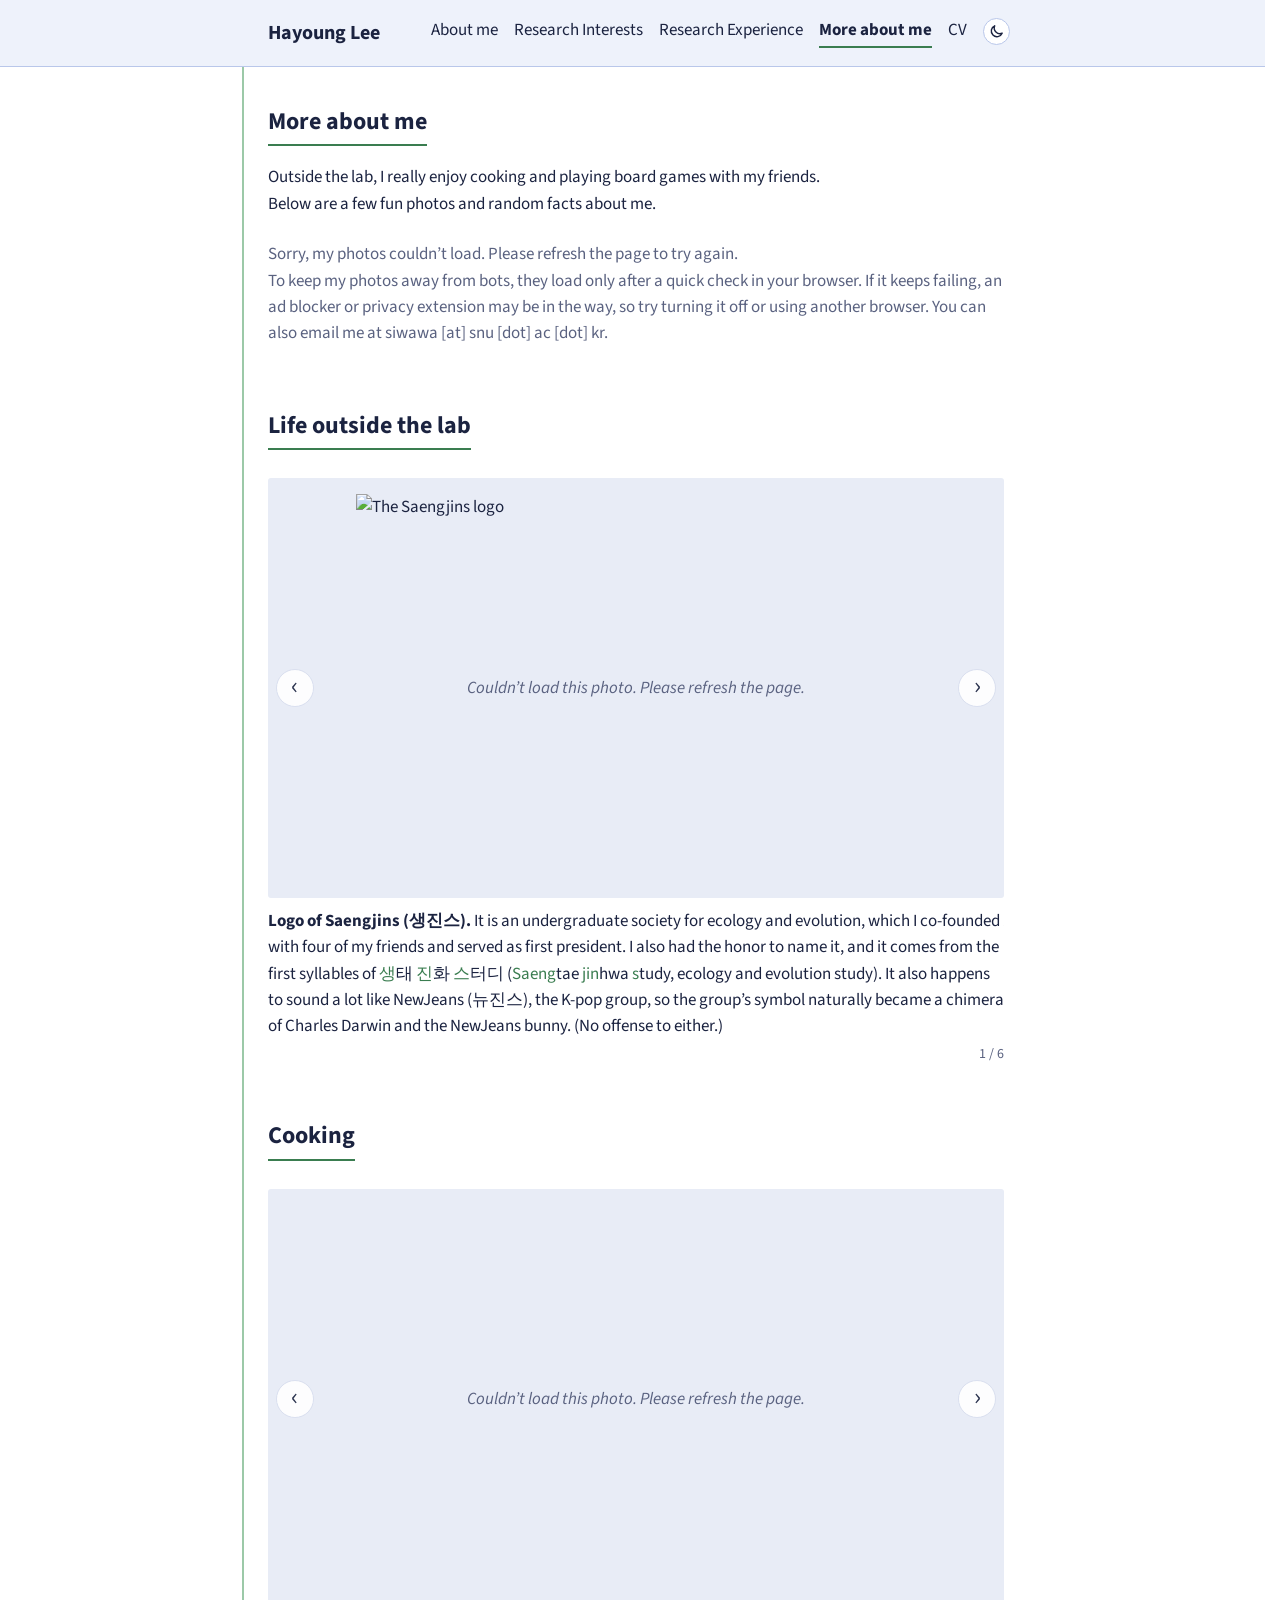
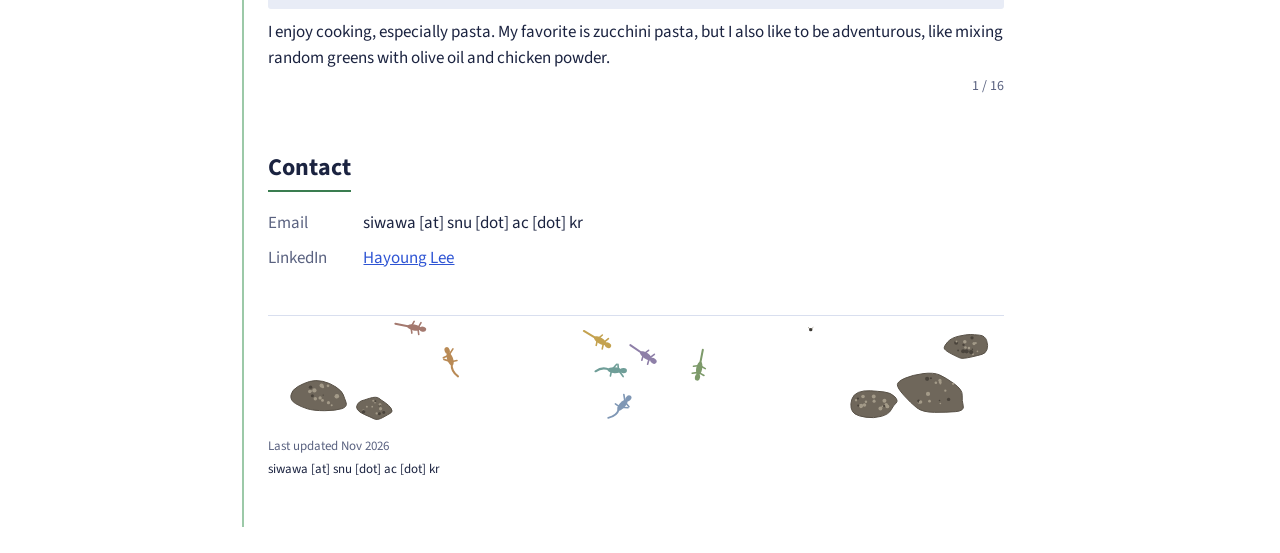
==== more.html @ e8453622 "Revise risotto caption Co-Authored-By: Claude Opus 5.5 <noreply@anthropic.com>" ====
<!doctype html>
<html lang="en">
<head>
<meta charset="utf-8">
<meta name="viewport" content="width=device-width, initial-scale=1">
<title>More about me | Hayoung Lee</title>
<meta name="description" content="More about Hayoung Lee outside the lab, with a few photos.">
<!-- 링크 미리보기 카드. 그림을 바꾸면 ?v=1 숫자도 올려 주세요 -->
<meta property="og:type" content="website">
<meta property="og:site_name" content="Hayoung Lee">
<meta property="og:title" content="More about me | Hayoung Lee">
<meta property="og:description" content="More about Hayoung Lee outside the lab, with a few photos.">
<meta property="og:url" content="https://siwawa.github.io/more.html">
<meta property="og:image" content="https://siwawa.github.io/assets/og-image.png?v=2">
<meta property="og:image:width" content="1200">
<meta property="og:image:height" content="630">
<meta property="og:image:alt" content="Hayoung Lee, undergraduate researcher at Seoul National University">
<meta name="twitter:card" content="summary_large_image">
<link rel="preconnect" href="https://fonts.googleapis.com">
<link rel="preconnect" href="https://fonts.gstatic.com" crossorigin>
<!-- 사진, 연구 질문, 메일을 받기 전 확인(Turnstile)과 문지기(Worker)에 미리 연결해 둬서 기다리는 시간을 줄여요 -->
<link rel="preconnect" href="https://challenges.cloudflare.com">
<link rel="preconnect" href="https://hayoung-gate.siwawa6734.workers.dev">
<link rel="preconnect" href="https://hayoung-gate.siwawa6734.workers.dev" crossorigin>
<!-- 브라우저 탭 아이콘: 계통도 -->
<link rel="icon" href="assets/favicon.svg" type="image/svg+xml">
<link rel="stylesheet" href="style.css?v=22">
<!-- 다크 모드: 저장한 선택, 없으면 컴퓨터 설정을 그리기 전에 바로 적용해요 -->
<script>var t; try { t = localStorage.getItem('theme'); } catch (e) {} document.documentElement.dataset.theme = t || (matchMedia('(prefers-color-scheme: dark)').matches ? 'dark' : 'light');</script>
<!-- JavaScript가 없으면 사진은 영영 안 오니까 사진 칸을 숨겨요 -->
<noscript><style>.photos { display: none; }</style></noscript>
</head>
<body>
<header class="topbar">
  <div class="in">
    <a class="brand" href="index.html">Hayoung Lee</a>
    <nav><ul><li><a href="index.html">About me</a></li><li><a href="research.html">Research Interests</a></li><li><a href="prior.html">Research Experience</a></li><li><span class="here">More about me</span></li><li><a href="#cv" data-cv>CV</a></li></ul></nav>
  </div>
</header>
<main>
<h2>More about me</h2>
<p>Outside the lab, I really enjoy cooking and playing board games with my friends.<br>
Below are a few fun photos and random facts about me.</p>
<!-- 사진은 방문자가 처음 움직이면 확인을 거쳐 나와요. 그전에는 사진 자리에 "Loading photo…"가 보여요. 사진 파일은 R2의 photos/hobby, photos/cooking에 WebP로 있고, 휴대폰용 작은 사진은 photos/sm/ 아래에 같은 이름으로 있어요 -->
<div id="gate" class="gate-box"></div>
<noscript><p class="gate-note">This page needs JavaScript to show my photos. Feel free to get in touch by email, siwawa [at] snu [dot] ac [dot] kr.</p></noscript>
<div class="photos" data-fail="Sorry, my photos couldn’t load. Please refresh the page to try again.&#10;To keep my photos away from bots, they load only after a quick check in your browser. If it keeps failing, an ad blocker or privacy extension may be in the way, so try turning it off or using another browser. You can also email me at siwawa [at] snu [dot] ac [dot] kr.">
<h2>Life outside the lab</h2>
<div class="gallery">
  <div class="gal-track">
    <figure><img class="fit" data-photo="hobby/saengjins_logo.webp" alt="The Saengjins logo"><figcaption class="story"><strong>Logo of Saengjins (<span lang="ko">생진스</span>).</strong> It is an undergraduate society for ecology and evolution, which I co-founded with four of my friends and served as first president. I also had the honor to name it, and it comes from the first syllables of <span lang="ko"><span class="syl">생</span>태</span> <span lang="ko"><span class="syl">진</span>화</span> <span lang="ko"><span class="syl">스</span>터디</span> (<span class="syl">Saeng</span>tae <span class="syl">jin</span>hwa <span class="syl">s</span>tudy, ecology and evolution study). It also happens to sound a lot like NewJeans (<span lang="ko">뉴진스</span>), the K-pop group, so the group’s symbol naturally became a chimera of Charles Darwin and the NewJeans bunny. (No offense to either.)</figcaption></figure>
    <figure><img data-photo="hobby/rain.webp" alt="A journal club slide with a photo of friends shielding themselves from heavy rain with papers"><figcaption class="story"><strong>A slide from a Saengjins journal club that I presented with my friends.</strong> The photo in the background is us, and I am the one on the right in the brown jacket. It suddenly <span class="syl">rained heavily</span> right after we had prepared the slides, so we used the papers we had studied to shield ourselves from the rain. You can tell how hard it was raining from the people scurrying for cover in the background.</figcaption></figure>
    <figure><img data-photo="hobby/feriswheel.webp" alt="Me waiting below a Ferris wheel in the snow, seen from above"><figcaption class="story"><strong>I am quite afraid of heights, especially Ferris wheels.</strong> I usually wait below while my friends go up, avoiding the ride at all costs, and they like to take pictures of me from up in the sky. It was snowing hard that day, but I could still stay there and catch them waving at me, thanks to the papers I once again used as cover.</figcaption></figure>
    <figure><img data-photo="hobby/graduation_not.webp" alt="Me wearing someone else’s graduation cap"><figcaption class="story">I haven’t graduated yet, but people often put their hats on me.</figcaption></figure>
    <figure><img data-photo="hobby/igloo.webp" alt="A semi-open igloo my friends and I built on a snowy rooftop"><figcaption class="story"><strong>Since heavy snow is rare in Korea, my childhood dream was to build an igloo I could actually be inside.</strong> So I scrambled to find friends who shared the same dream. About eight of us took turns working on it for four hours, and we kind of reached the goal with a semi-open igloo. A sad fate awaited it, though, as the school had to clear the snow (including our igloo) from its rooftops soon after.</figcaption></figure>
    <figure><img data-photo="hobby/sleeping.webp" alt="Me asleep on the subway with a paper"><figcaption class="story">Caught sleeping on the subway on the way to a Saengjins field session. The paper I was reading when I dozed off will remain a secret.</figcaption></figure>
  </div>
  <button class="gal-btn prev" type="button" aria-label="Previous photo">&lsaquo;</button>
  <button class="gal-btn next" type="button" aria-label="Next photo">&rsaquo;</button>
  <p class="gal-count"></p>
</div>
<h2>Cooking</h2>
<div class="gallery">
  <div class="gal-track">
    <figure><img data-photo="cooking/randomgreens.webp" alt="Random greens mixed with olive oil and chicken powder"><figcaption class="story">I enjoy cooking, especially pasta. My favorite is zucchini pasta, but I also like to be adventurous, like mixing random greens with olive oil and chicken powder.</figcaption></figure>
    <figure><img data-photo="cooking/zuccini.webp" alt="Zucchini pasta"><figcaption class="story">Zucchini pasta is one of my favorites. I have never found anything like it when eating out, yet it is really easy to make.</figcaption></figure>
    <figure><img data-photo="cooking/risotto.webp" alt="Risotto"><figcaption class="story">Even though I kinda think I am now good at pasta, I have never succeeded at risotto. I tried twice, and never even got good feedback from my parents.</figcaption></figure>
    <figure><img data-photo="cooking/galbi.webp" alt="Galbi"><figcaption>Galbi</figcaption></figure>
    <figure><img data-photo="cooking/gamjatang.webp" alt="Gamjatang"><figcaption>Gamjatang</figcaption></figure>
    <figure><img data-photo="cooking/mushroom.webp" alt="A mushroom dish"><figcaption>Mushrooms</figcaption></figure>
    <figure><img data-photo="cooking/pasta_bongole.webp" alt="Pasta alle vongole"><figcaption>Pasta alle vongole</figcaption></figure>
    <figure><img data-photo="cooking/pork_and_whatisthat.webp" alt="Pork and something else"><figcaption>Pork and… what is that?</figcaption></figure>
    <figure><img data-photo="cooking/preserverence.webp" alt="A big batch of diced vegetables for ragù"><figcaption class="story">I often over-prepare ragù, up to 15 servings at a time, and freeze them for later. This is proof of my perseverance, about an hour of dicing. (It made me buy a chopper for vegetables.)</figcaption></figure>
    <figure><img data-photo="cooking/ragu.webp" alt="Ragù on the stove"><figcaption>Ragù</figcaption></figure>
    <figure><img data-photo="cooking/ragu_served.webp" alt="Ragù, served"><figcaption>Ragù, served</figcaption></figure>
    <figure><img data-photo="cooking/rattauii.webp" alt="Ratatouille"><figcaption>Ratatouille</figcaption></figure>
    <figure><img data-photo="cooking/shabu.webp" alt="Shabu-shabu"><figcaption>Shabu-shabu</figcaption></figure>
    <figure><img data-photo="cooking/tofu.webp" alt="A tofu dish"><figcaption>Tofu</figcaption></figure>
    <figure><img data-photo="cooking/tteukguk.webp" alt="Tteokguk"><figcaption>Tteokguk</figcaption></figure>
    <figure><img data-photo="cooking/tteukguk_served.webp" alt="Tteokguk, served"><figcaption>Tteokguk, served</figcaption></figure>
  </div>
  <button class="gal-btn prev" type="button" aria-label="Previous photo">&lsaquo;</button>
  <button class="gal-btn next" type="button" aria-label="Next photo">&rsaquo;</button>
  <p class="gal-count"></p>
</div>
</div>
<h2 id="contact">Contact</h2>
<ul class="news contact">
  <li><span class="date">Email</span><span data-mail>siwawa [at] snu [dot] ac [dot] kr</span></li>
  <li><span class="date">LinkedIn</span><span><a href="https://www.linkedin.com/in/hayoung-lee-b33053363/" target="_blank" rel="noopener">Hayoung Lee</a></span></li>
</ul>
<canvas class="lizards" aria-hidden="true"></canvas>
<p class="updated">Last updated Nov 2026</p>
<p class="mail" hidden></p>
</main>
<script src="site.js?v=16"></script>
</body>
</html>
---- style.css ----
/* 글꼴도 여기서 불러와요. 본문 Source Sans 3, 노트 번호 Caveat. 글꼴을 바꿀 땐 이 줄과 아래 font-family만 고치면 돼요 */
@import url("https://fonts.googleapis.com/css2?family=Source+Sans+3:ital,wght@0,400;0,700;1,400&family=Caveat:wght@500&display=swap");
/* 모든 페이지가 이 파일 하나를 같이 써요. 색은 여기 맨 위에서만 바꾸면 돼요 */
:root {
  /* 실험 노트: 파란 볼펜 잉크, 초록 펜 밑줄과 여백선 */
  --bg: #ffffff;
  --bar: #eef2fb;
  --fg: #1b2340;
  --muted: #5a6280;
  --accent: #3a7d50;
  --link: #2f55d4;
  --line: #d9dfef;
  --margin: #9cc9a8;
  --barline: #b9c7ea;
  --ph: #e8ecf6;
  --grain: none;
  color-scheme: light;
}
/* 다크 모드: 밤의 실험 노트. 남색 종이에 밝은 잉크. 상단 버튼으로 바꿔요 */
:root[data-theme="dark"] {
  --bg: #141a2e;
  --bar: #1b2340;
  --fg: #e3e8f6;
  --muted: #9aa3c0;
  --accent: #74c08d;
  --link: #8fa8f5;
  --line: #2c3558;
  --margin: #2f5c40;
  --barline: #33406b;
  --ph: #222a45;
  color-scheme: dark;
}
/* 글씨 크기는 어느 화면에서나 같아요. 노트북과 모니터 크기 차이는 Windows 배율이 맞춰 줘요.
   모든 크기는 rem 단위라 이 숫자만 바꾸면 글씨와 여백이 함께 바뀌어요 */
html { font-size: 17px; scrollbar-gutter: stable; }
/* scrollbar-gutter: 스크롤바 자리를 늘 비워 둬서, 긴 페이지와 짧은 페이지를 오가도 글이 좌우로 밀리지 않아요 */
body {
  margin: 0;
  background-color: var(--bg);
  background-image: var(--grain);
  color: var(--fg);
  font-family: "Source Sans 3", "Helvetica Neue", Helvetica, Arial, sans-serif;
  font-size: 1rem;
  line-height: 1.55;
}
a { color: var(--link); }
a:focus-visible { outline: 2px solid var(--accent); outline-offset: 2px; }
/* 위키피디아 링크는 글처럼 조용히 두고, 마우스를 올리면 파란 링크로 보여요 */
a[href*="wikipedia.org"] { color: inherit; text-decoration-color: var(--line); }
a[href*="wikipedia.org"]:hover { color: var(--link); text-decoration-color: currentColor; }
/* 논문 링크: 마우스를 올리면 위에 논문 정보 카드가 잠깐 떠요 (data-cite, &#10;로 줄바꿈) */
.cite { position: relative; }
.cite::after { content: attr(data-cite); position: absolute; left: 0; bottom: calc(100% + 0.471rem); z-index: 20; width: max-content; max-width: 17.647rem; padding: 0.471rem 0.706rem; border: 1px solid var(--line); border-radius: 0.235rem; background: var(--bg); color: var(--fg); box-shadow: 0 0.235rem 0.941rem rgba(0, 0, 0, 0.18); font-size: 0.824rem; font-style: normal; font-weight: normal; line-height: 1.45; text-decoration: none; white-space: pre-line; opacity: 0; visibility: hidden; transform: translateY(0.235rem); transition: opacity 0.15s ease, transform 0.15s ease, visibility 0.15s; pointer-events: none; }
.cite:hover::after, .cite:focus-visible::after { opacity: 1; visibility: visible; transform: none; }
@media (prefers-reduced-motion: reduce) { .cite::after { transition: none; } }

/* 상단바 */
.topbar { background-color: var(--bar); background-image: var(--grain); border-bottom: 1px solid var(--barline); }
.topbar .in {
  /* 왼쪽 여백은 본문(여백선 2px + 1.412rem)과 같아서 이름과 페이지 제목이 같은 줄에서 시작해요. 늘린 만큼 오른쪽을 줄였어요 */
  max-width: 46rem; margin: 0 auto; padding: 0.824rem calc(1.176rem - 6px) 0.824rem calc(1.412rem + 2px); box-sizing: border-box;
  display: flex; align-items: center; justify-content: space-between; gap: 0.471rem 1.412rem; flex-wrap: wrap;
}
.brand { font-size: 1.176rem; font-weight: bold; color: var(--fg); text-decoration: none; }
.topbar nav ul { list-style: none; margin: 0; padding: 0; display: flex; flex-wrap: wrap; align-items: center; gap: 0.235rem 0.941rem; }
.topbar nav a, .topbar nav .here { display: inline-block; padding: 0.176rem 0; border-bottom: 2px solid transparent; color: var(--fg); text-decoration: none; }
.topbar nav a:hover { color: var(--link); }
.topbar nav .here { color: var(--fg); font-weight: bold; border-bottom-color: var(--accent); }
/* 메뉴 끝의 다크 모드 버튼 (site.js가 붙여요) */
.theme-btn { display: block; padding: 0.235rem; border: 1px solid var(--barline); border-radius: 50%; background: var(--bg); color: var(--fg); cursor: pointer; }
.theme-btn svg { display: block; width: 1rem; height: 1rem; }
.theme-btn:hover { color: var(--link); border-color: var(--link); }
.theme-btn:focus-visible { outline: 2px solid var(--accent); outline-offset: 2px; }

/* 본문 */
main { max-width: 46rem; margin: 0 auto; box-sizing: border-box; padding: 2.118rem 1.176rem 2.824rem 1.412rem; border-left: 2px solid var(--margin); }
h2 { display: inline-block; margin: 0 0 1.059rem; padding-bottom: 0.235rem; font-size: 1.412rem; border-bottom: 2px solid var(--accent); }
h3 { margin: 1.647rem 0 0.353rem; font-size: 1.059rem; }
p { margin: 0 0 0.706rem; }
ul { margin: 0 0 0.824rem; padding-left: 1.294rem; }
li { margin-bottom: 0.235rem; }

/* 몇 초마다 천천히 사라졌다 나타나며 바뀌는 단어 (site.js) */
.rotate { transition: opacity 0.8s; }
.rotate.out { opacity: 0; }
/* Research Interests의 바뀌는 질문 한 줄. 연구 질문 토글과 같은 만큼 들여 써요 */
.ask { margin: 0.235rem 0 0.941rem 1.412rem; }

/* About me 맨 위 가로로 긴 사진(3:1). 불러오기 전에도 자리를 잡아 둬서 글이 밀리지 않아요 */
.portrait { width: 100%; aspect-ratio: 3 / 1; margin: 0 0 1.412rem; background: var(--ph); visibility: hidden; border-radius: 0.176rem; overflow: hidden; }
.portrait.loaded { visibility: visible; }
.portrait img { display: block; width: 100%; height: 100%; object-fit: cover; }
#news { margin: 3.882rem 0 1.176rem; }
/* 제목 옆에 작게 붙는 농담 한마디 */
.aside { margin-left: 0.706rem; color: var(--muted); font-size: 0.882rem; font-style: italic; }
/* 본문 강조는 굵게 하지 않고 초록 펜 색 + 밑줄로만 해요. 밑줄 굵기는 페이지 제목 밑줄과 같고, 파란 링크 밑줄보다 조금 아래에 있어요
   .mark를 붙인 곳, Prior Research 항목 속 굵은 글씨, 논문 목록의 내 이름이 같은 모양이에요 */
.mark, .cv li strong, .pubs b { font-weight: normal; color: var(--accent); text-decoration: underline 2px var(--accent); text-underline-offset: 0.294rem; text-decoration-skip-ink: none; }
.mark strong { font-weight: normal; }
main h3 { clear: both; }

.news { list-style: none; padding: 0; }
.news li { display: grid; grid-template-columns: 4.941rem 1fr; gap: 0.706rem; margin-bottom: 0.471rem; }
.news .date { color: var(--muted); }
/* News의 핵심 이름은 굵게 하지 않고 초록 펜 색으로만 칠해요 */
.news strong { font-weight: normal; color: var(--accent); }
/* 두 줄로 넘어갈 때 두 줄 길이를 비슷하게 맞춰서 마지막 줄에 단어 하나만 남지 않게 해요. 화면 폭이 바뀌어도 알아서 맞춰요 */
.news li > span:last-child { text-wrap: balance; }
p, li { text-wrap: pretty; }

.entry { display: flex; gap: 1.059rem; margin: 0 0 1.529rem; }
.thumb { flex: none; width: 8.235rem; height: 5.882rem; background: var(--ph); }
.thumb img { display: block; width: 100%; height: 100%; object-fit: cover; }
.entry h3 { margin-top: 0; }
.meta { margin: 0 0 0.353rem; color: var(--muted); font-size: 0.882rem; }
.pubs li { margin-bottom: 0.588rem; }
/* Prior Research의 CV 항목. 기관 이름 오른쪽에 기간이 붙어요 */
.cv { margin: 0 0 1.412rem; }
.cv-head { display: flex; flex-wrap: wrap; justify-content: space-between; gap: 0 0.941rem; margin: 0; }
.cv-head .meta { margin: 0; }
.cv > .meta { margin: 0 0 0.235rem; }
.cv ul { margin: 0.235rem 0 0; }
/* 연구한 곳 목록: 한 줄에 이름과 기간 */
.labs { margin: 0 0 0.353rem; padding: 0; list-style: none; }
.labs li { display: flex; flex-wrap: wrap; justify-content: space-between; gap: 0 0.941rem; margin-bottom: 0.706rem; }
/* 이름 밑 한 줄: 지도교수 */
.labs .adv { flex-basis: 100%; }
.labs .meta { margin: 0; }
/* 연구실 이름 링크: 평소엔 굵은 글씨만, 마우스를 올리면 밑줄. 옆의 작은 ↗ 로 누를 수 있다는 걸 알려요 */
.labs a { color: inherit; text-decoration: none; }
.labs a::after { content: "\2197"; margin-left: 0.235rem; color: var(--muted); font-size: 0.824rem; font-weight: normal; }
.labs a:hover { color: var(--link); text-decoration: underline; }
.labs a:hover::after { color: var(--link); }
/* 연구한 곳 목록 다음 제목(Publications & Presentations)은 위로 띄워요 */
.labs + h2 { margin-top: 2.824rem; }
/* 맨 아래 도마뱀 띠 */
.lizards { display: block; width: 100%; height: 6.471rem; margin-top: 2.588rem; border-top: 1px solid var(--line); }
.updated { margin: 0.588rem 0 0.176rem; font-size: 0.765rem; color: var(--muted); }
/* 맨 아래 메일 링크. site.js가 사람이 처음 움직이면 채워요 */
.mail { margin: 0; font-size: 0.765rem; }

/* 사진 갤러리: 휴대폰은 밀어서, 컴퓨터는 버튼으로 넘겨요 */
/* 갤러리는 본문 폭을 다 쓰고, 사진은 가운데 4:3 칸(최대 폭 32.941rem)에 둬요. 남는 양옆은 은은한 띠로 채워서 설명 글이 넓게 들어가요 */
.gallery { position: relative; margin: 0.588rem 0 0.235rem; container-type: inline-size; --photo-w: 32.941rem; --photo-h: min(75cqw, calc(var(--photo-w) * 0.75)); --band: max(0px, calc((100% - var(--photo-w)) / 2)); }
/* 높이는 지금 보이는 사진 칸에 맞춰 site.js가 정해요 (설명이 긴 칸이 있어도 다른 칸 밑이 비지 않게) */
.gal-track { display: flex; align-items: flex-start; overflow-x: auto; overflow-y: hidden; scroll-snap-type: x mandatory; scrollbar-width: none; transition: height 0.3s ease; }
@media (prefers-reduced-motion: reduce) { .gal-track { transition: none; } }
.gal-track::-webkit-scrollbar { display: none; }
.gal-track figure { position: relative; flex: 0 0 100%; margin: 0; scroll-snap-align: start; }
.gal-track img { position: relative; display: block; width: 100%; height: var(--photo-h); padding: 0 var(--band); box-sizing: border-box; object-fit: cover; border-radius: 0.176rem; }
/* 양옆 띠는 사진이 온 뒤에만 칠해요. 그전에 칠하면 "Loading photo…" 안내를 가려요 */
.gal-track figure.loaded img { background: var(--ph); }
/* 사진이 오기 전에는 사진 자리에 안내가 천천히 깜빡여요. 사진이 오면 그 위를 덮어요 */
.gal-track figure::before { content: "Loading photo…"; position: absolute; left: 0; top: 0; width: 100%; height: var(--photo-h); display: flex; align-items: center; justify-content: center; background: var(--ph); border-radius: 0.176rem; color: var(--muted); font-style: italic; animation: wait 1.6s ease-in-out infinite; }
.gal-track figure.loaded::before { content: ""; animation: none; }
/* 로고처럼 잘리면 안 되는 그림은 class="fit"을 붙이면 칸 안에 통째로 들어가요 */
.gal-track img.fit { object-fit: contain; padding: 0.941rem max(0.941rem, var(--band)); }
.gal-track figure.missing::before { content: "Photo coming soon"; animation: none; }
.gal-track figure.failed::before { content: "Couldn’t load this photo. Please refresh the page."; animation: none; }
.gal-track figure.missing img, .gal-track figure.failed img { visibility: hidden; }
@media (prefers-reduced-motion: reduce) { .gal-track figure::before { animation: none; } }
.gal-track figcaption { margin-top: 0.353rem; font-size: 0.882rem; color: var(--muted); }
/* 사진에 딸린 긴 이야기는 본문과 같은 글씨로 사진 밑에 붙어서 같이 넘어가요 */
.gal-track figcaption.story { margin-top: 0.588rem; font-size: 1rem; color: var(--fg); }
.gal-btn {
  position: absolute; top: calc(var(--photo-h) / 2 - 1.118rem); width: 2.235rem; height: 2.235rem;
  border: 1px solid var(--line); border-radius: 50%; background: var(--bg); color: var(--fg);
  font: inherit; font-size: 1.529rem; line-height: 1; padding: 0 0 0.176rem; cursor: pointer; opacity: 0.92;
}
.gal-btn.prev { left: 0.471rem; }
.gal-btn.next { right: 0.471rem; }
.gal-btn:disabled { opacity: 0.3; cursor: default; }
.gal-btn:focus-visible { outline: 2px solid var(--accent); outline-offset: 2px; }
.gal-count { margin: 0.235rem 0 0; font-size: 0.824rem; color: var(--muted); text-align: right; }

.photos[hidden] { display: none; }
/* More about me의 갤러리 제목은 페이지 제목과 같은 크기예요 */
.photos h2 { margin-top: 2.824rem; }
.photos > .gate-note { margin-top: 1.412rem; }
/* 이름 풀이에서 따온 글자만 초록 글씨로 */
.syl { color: var(--accent); }
/* 영어 글 속 한글 단어는 줄 끝에서 글자 단위로 쪼개지지 않게 해요 */
[lang="ko"] { white-space: nowrap; }
/* 사진 다음 맨 끝 메일 안내 한 줄 */
.photos + .closing, .photos + h2 { margin-top: 2.824rem; }

/* 연구 질문 토글: 누르면 펼쳐져요 */
/* 연구 주제 제목: 위로 넉넉히 띄우고, 왼쪽 오른쪽을 번갈아 놓아 너무 반듯하지 않게 해요 */
#research-body h2 { margin-top: 5.647rem; }
#research-body { counter-reset: theme; }
#research-body h3 { margin-top: 5.294rem; font-size: 1.294rem; counter-increment: theme; }
/* 실험 노트처럼 주제마다 빨간 번호(No. 01)와 펜으로 그린 작은 그림이 붙어요 */
#research-body h3::before { content: "No. " counter(theme, decimal-leading-zero); margin-right: 0.588rem; color: var(--accent); font-family: "Caveat", "Segoe Print", cursive; font-size: 1.118rem; font-weight: 500; vertical-align: 0.059rem; }
.theme-icon { width: 1.765rem; height: 1.765rem; margin-right: 0.412rem; vertical-align: -0.471rem; }
#research-body h2 + h3 { margin-top: 1.176rem; }
/* 연구 질문을 다 읽고 난 맨 아래 마무리 문단 */
#research-body .closing { margin-top: 5.294rem; }
#research-body h3:nth-of-type(even) { text-align: right; }
/* Research Experience 자세한 설명에서는 제목 밑 지도교수와 기간 줄도 제목 쪽에 붙어요 */
#research-body h3 + .meta { margin-top: -0.118rem; }
#research-body h3:nth-of-type(even) + .meta { text-align: right; }
/* 질문 목록은 위 문단보다 한 칸 들여 써요 (바뀌는 질문 줄과 같은 만큼) */
.qs { margin: 0.235rem 0 0.471rem 1.412rem; border-bottom: 1px solid var(--line); }
details.q { border-top: 1px solid var(--line); }
details.q summary { position: relative; padding: 0.529rem 0 0.529rem 1.412rem; cursor: pointer; list-style: none; font-weight: bold; }
details.q summary::-webkit-details-marker { display: none; }
/* + 표시는 막대 두 개로 그려요. 펼치면 세로 막대가 돌아 누워서 − 가 돼요 */
details.q summary::before, details.q summary::after { content: ""; position: absolute; left: 0.118rem; top: calc(0.529rem + 0.775em - 1px); width: 0.647rem; height: 2px; background: var(--accent); border-radius: 1px; }
details.q summary::after { transform: rotate(90deg); transition: transform 0.3s ease; }
details.q[open] summary::after { transform: rotate(180deg); }
@media (prefers-reduced-motion: reduce) { details.q summary::after { transition: none; } }
details.q summary:hover { color: var(--link); }
details.q summary:focus-visible { outline: 2px solid var(--accent); outline-offset: 2px; }
details.q p { margin: 0 0 0.824rem 1.412rem; }

/* 잠긴 내용 자리와 연구 질문 그림 */
/* data-fail 문구 속 줄바꿈(&#10;)도 화면에서 줄이 바뀌어요 */
.gate-note { color: var(--muted); white-space: pre-line; }
/* 연구 질문이 오기 전 안내. 천천히 깜빡여서 기다리는 중인 걸 알려 줘요 */
.gate-note.loading { margin-top: 2.588rem; font-style: italic; animation: wait 1.6s ease-in-out infinite; }
@keyframes wait { 50% { opacity: 0.4; } }
@media (prefers-reduced-motion: reduce) { .gate-note.loading { animation: none; } }
.gate-box { margin-top: 0.471rem; }
details.q figure { margin: 0.235rem 0 0.706rem 1.412rem; }
details.q figure img { display: block; width: 100%; max-width: 30.588rem; height: auto; border: 1px solid var(--line); border-radius: 0.235rem; background: #fbf9f4; }

/* 휴대폰 */
@media (max-width: 640px) {
  .topbar .in { flex-direction: column; align-items: flex-start; }
  .topbar nav ul { gap: 2px 0.941rem; }
  main { padding: 1.647rem 1.059rem 2.353rem 1.059rem; margin-left: 0.588rem; }
  .entry { flex-direction: column; gap: 0.588rem; }
  .thumb { width: 100%; height: 9.412rem; }
}
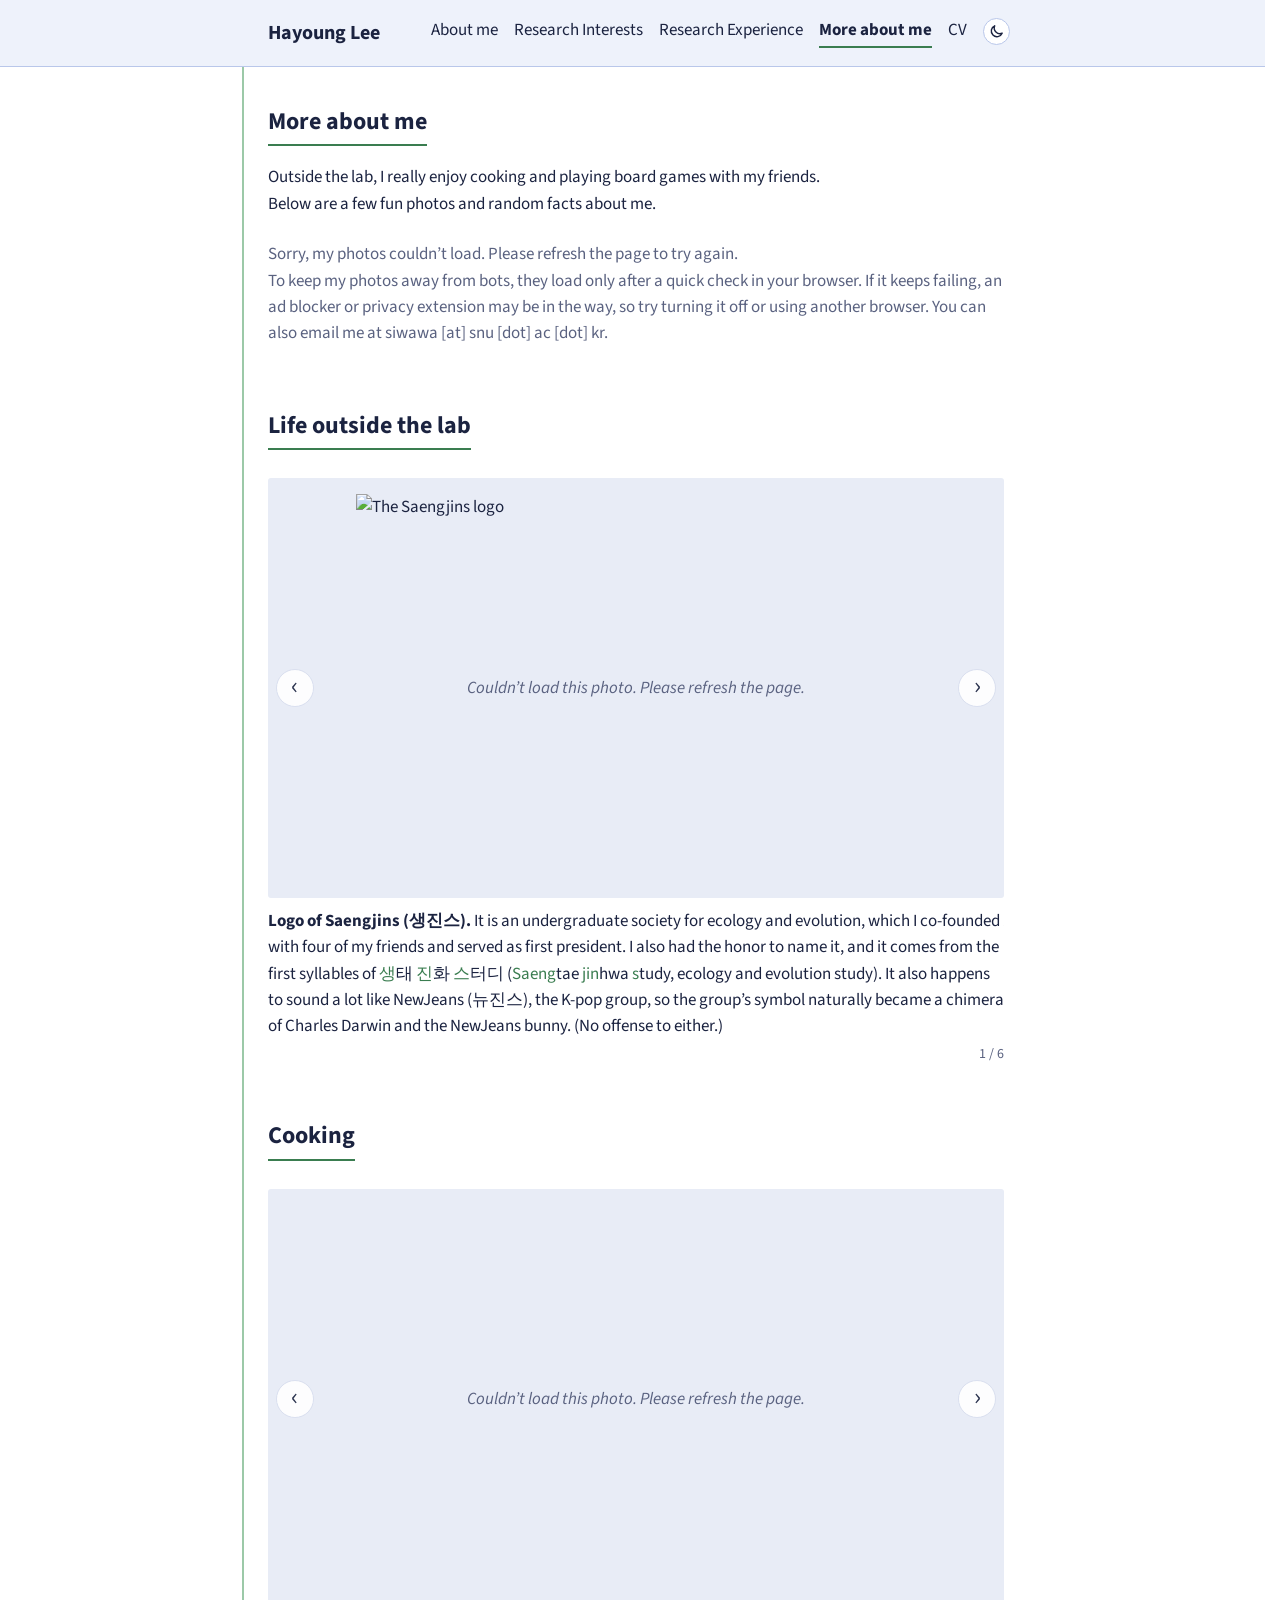
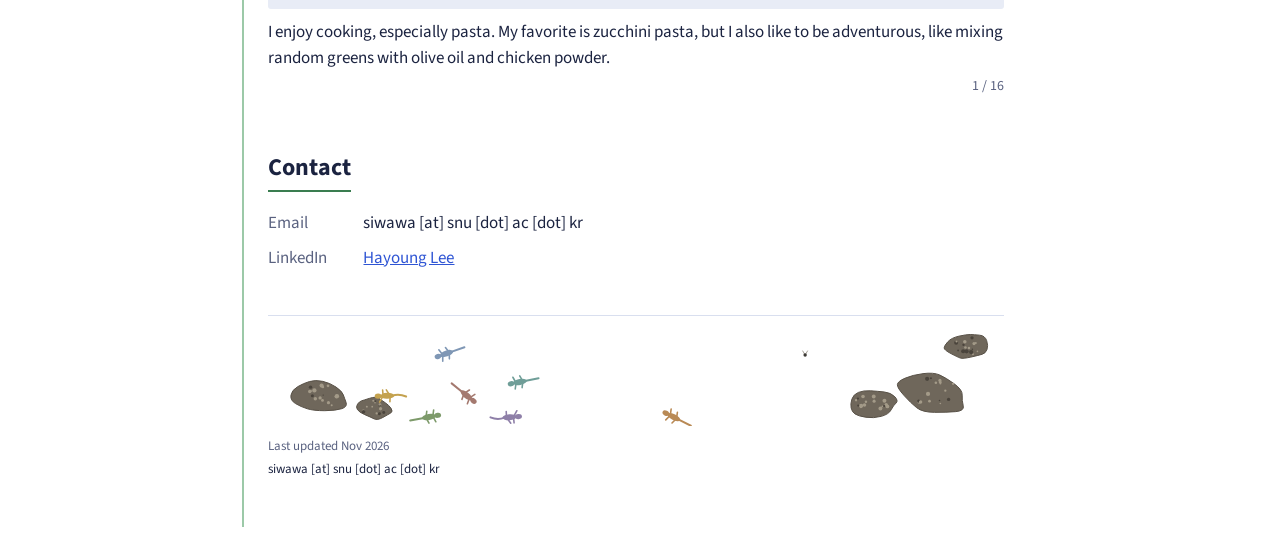
==== commit ee5c2708: "Move ragu after perseverance with caption Co-Authored-By: Claude Opus 5.5 <noreply@anthropic.com>" ====
--- a/more.html
+++ b/more.html
@@ -71,7 +71,7 @@
     <figure><img data-photo="cooking/pasta_bongole.webp" alt="Pasta alle vongole"><figcaption>Pasta alle vongole</figcaption></figure>
     <figure><img data-photo="cooking/pork_and_whatisthat.webp" alt="Pork and something else"><figcaption>Pork and… what is that?</figcaption></figure>
     <figure><img data-photo="cooking/preserverence.webp" alt="A big batch of diced vegetables for ragù"><figcaption class="story">I often over-prepare ragù, up to 15 servings at a time, and freeze them for later. This is proof of my perseverance, about an hour of dicing. (It made me buy a chopper for vegetables.)</figcaption></figure>
-    <figure><img data-photo="cooking/ragu.webp" alt="Ragù on the stove"><figcaption>Ragù</figcaption></figure>
+    <figure><img data-photo="cooking/ragu.webp" alt="Ragù simmering in a pot"><figcaption class="story">Ragù also should be simmered multiple times, which means hours of painful stirring. I always think that this would be the last time I make ragù at home, but I still make the same mistake of mass-producing ragù every time the stock is empty.</figcaption></figure>
     <figure><img data-photo="cooking/ragu_served.webp" alt="Ragù, served"><figcaption>Ragù, served</figcaption></figure>
     <figure><img data-photo="cooking/rattauii.webp" alt="Ratatouille"><figcaption>Ratatouille</figcaption></figure>
     <figure><img data-photo="cooking/shabu.webp" alt="Shabu-shabu"><figcaption>Shabu-shabu</figcaption></figure>
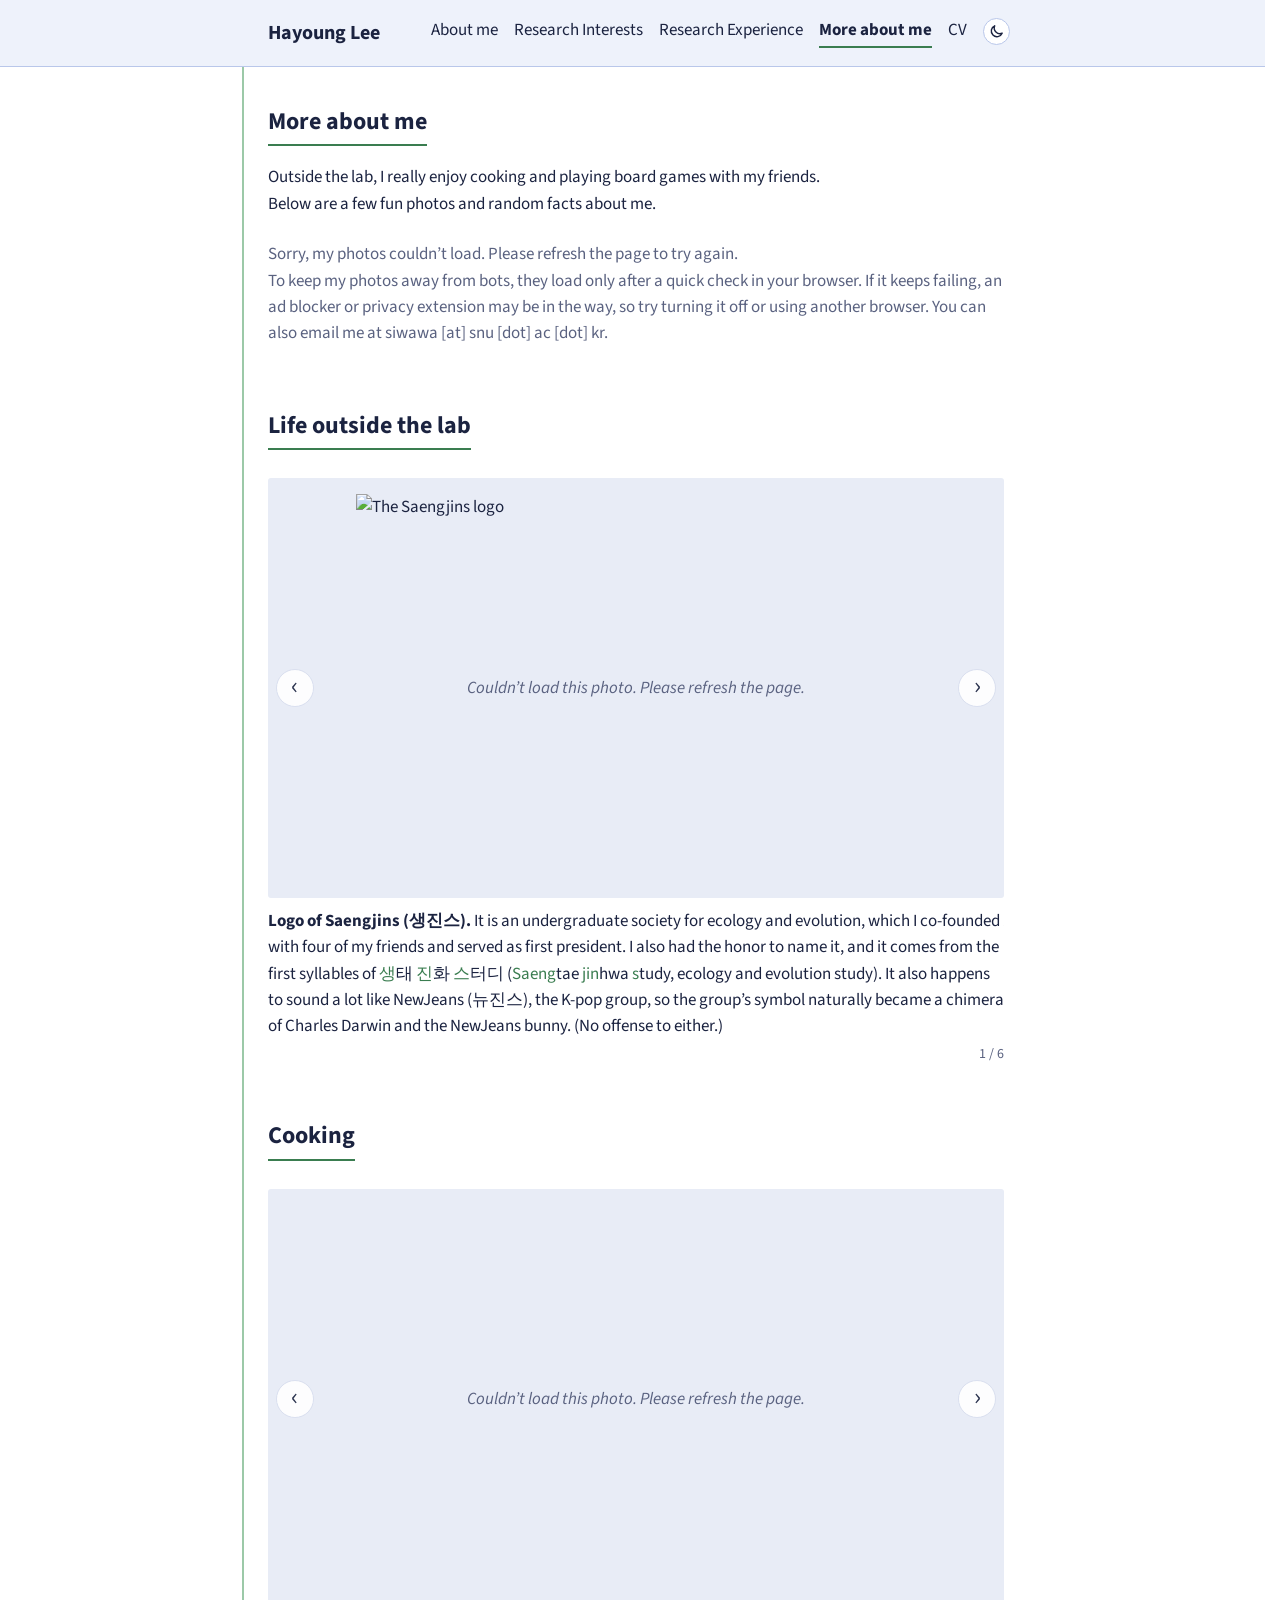
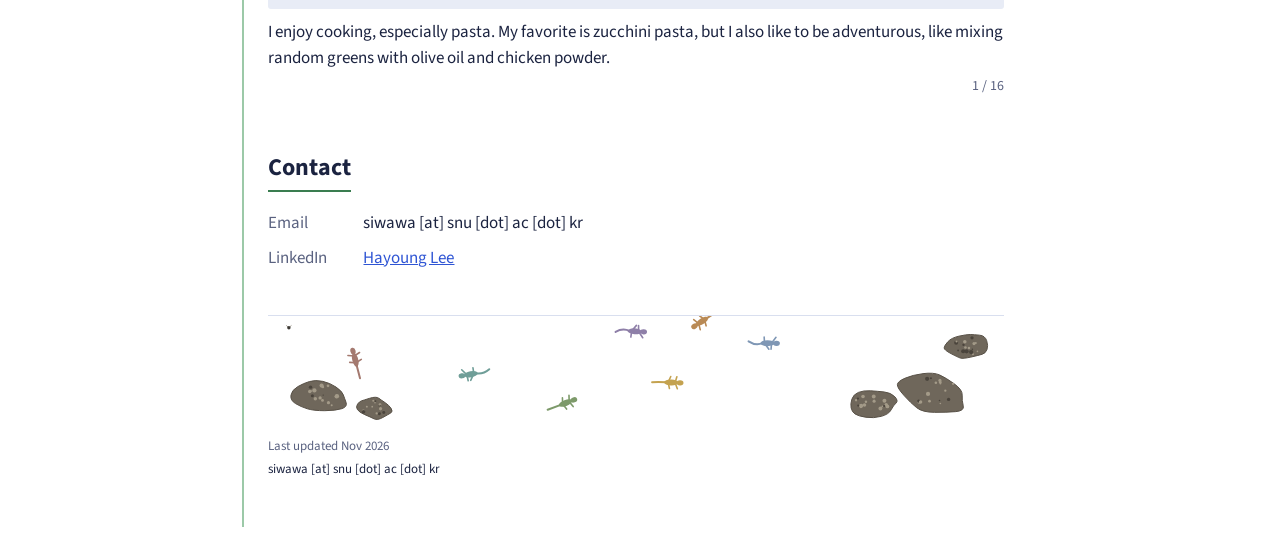
==== commit 975c4162: "Add gamjatang caption Co-Authored-By: Claude Opus 5.5 <noreply@anthropic.com>" ====
--- a/more.html
+++ b/more.html
@@ -66,7 +66,7 @@
     <figure><img data-photo="cooking/zuccini.webp" alt="Zucchini pasta"><figcaption class="story">Zucchini pasta is one of my favorites. I have never found anything like it when eating out, yet it is really easy to make.</figcaption></figure>
     <figure><img data-photo="cooking/risotto.webp" alt="Risotto"><figcaption class="story">Even though I kinda think I am now good at pasta, I have never succeeded at risotto. I tried twice, and never even got good feedback from my parents.</figcaption></figure>
     <figure><img data-photo="cooking/galbi.webp" alt="Galbi"><figcaption>Galbi</figcaption></figure>
-    <figure><img data-photo="cooking/gamjatang.webp" alt="Gamjatang"><figcaption>Gamjatang</figcaption></figure>
+    <figure><img data-photo="cooking/gamjatang.webp" alt="Gamja-Tang, a Korean pork bone soup"><figcaption class="story">I also have some experience with Korean traditional food, one of them being Gamja-Tang. I take pride in not making it with an instant meal kit. If you have experience preparing Gamja-Tang without meal kits, you would know how much effort was put into this. This was the first and last time I made Gamja-Tang.</figcaption></figure>
     <figure><img data-photo="cooking/mushroom.webp" alt="A mushroom dish"><figcaption>Mushrooms</figcaption></figure>
     <figure><img data-photo="cooking/pasta_bongole.webp" alt="Pasta alle vongole"><figcaption>Pasta alle vongole</figcaption></figure>
     <figure><img data-photo="cooking/pork_and_whatisthat.webp" alt="Pork and something else"><figcaption>Pork and… what is that?</figcaption></figure>
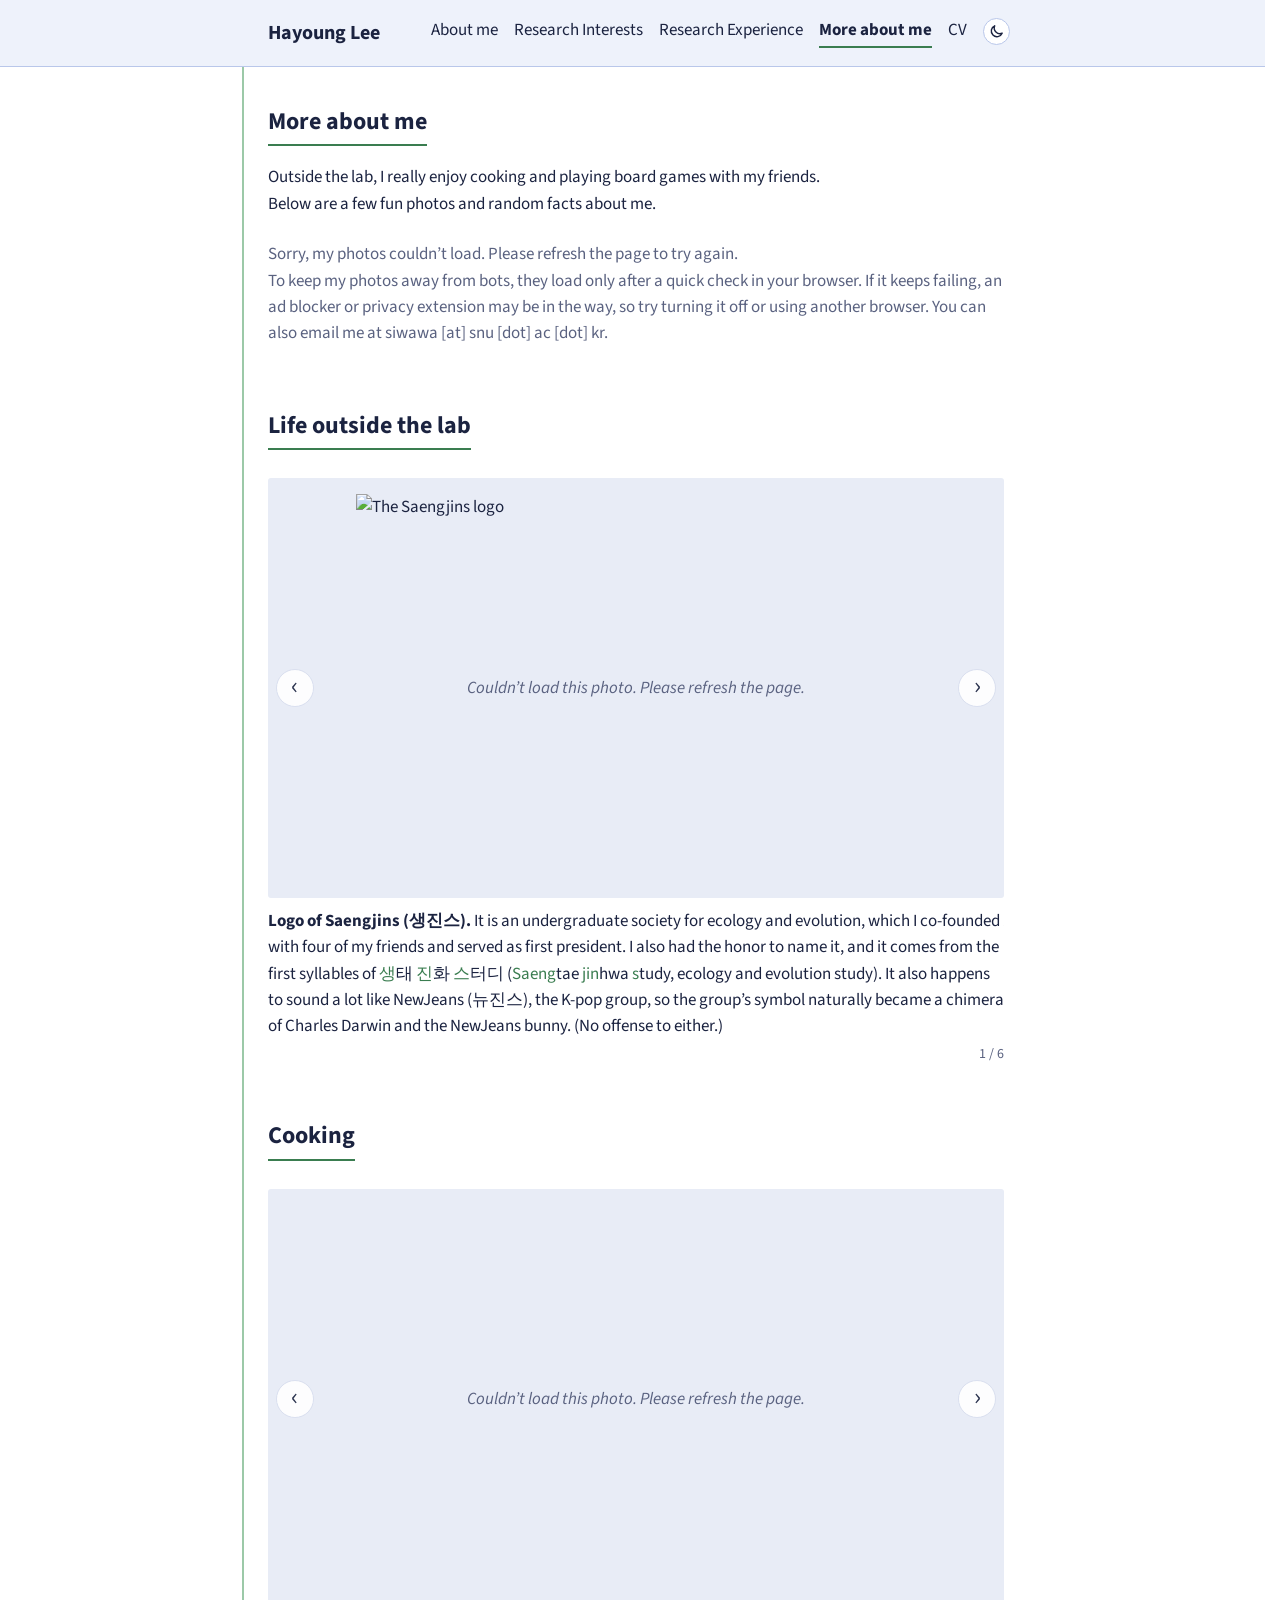
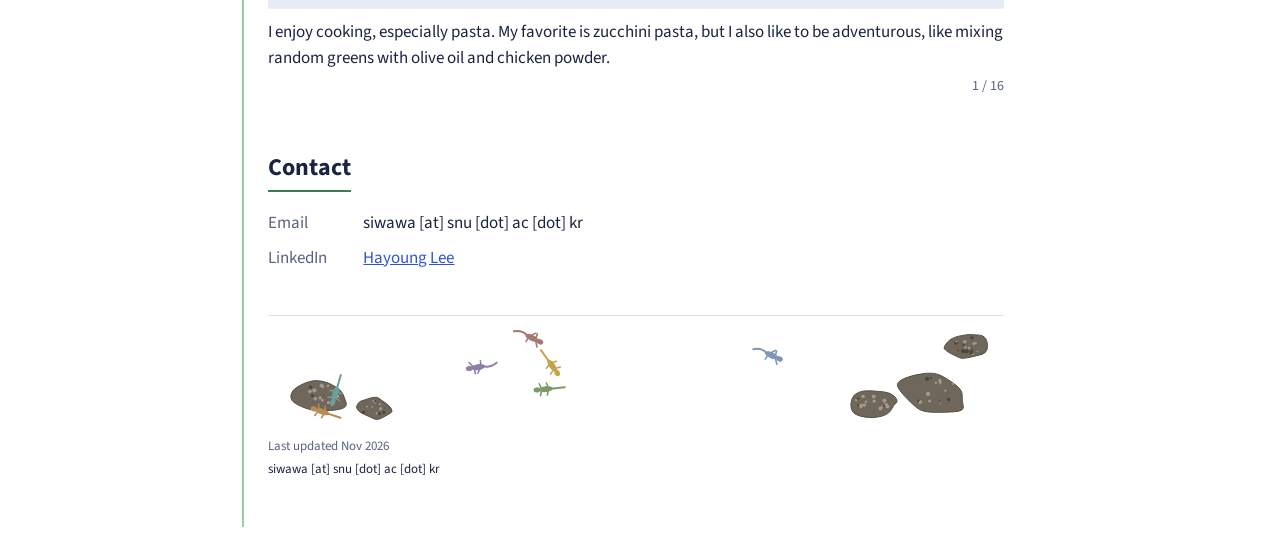
==== commit 2e7ba3e1: "Add tteokguk caption after gamjatang Co-Authored-By: Claude Opus 5.5 <noreply@anthropic.com>" ====
--- a/more.html
+++ b/more.html
@@ -67,6 +67,7 @@
     <figure><img data-photo="cooking/risotto.webp" alt="Risotto"><figcaption class="story">Even though I kinda think I am now good at pasta, I have never succeeded at risotto. I tried twice, and never even got good feedback from my parents.</figcaption></figure>
     <figure><img data-photo="cooking/galbi.webp" alt="Galbi"><figcaption>Galbi</figcaption></figure>
     <figure><img data-photo="cooking/gamjatang.webp" alt="Gamja-Tang, a Korean pork bone soup"><figcaption class="story">I also have some experience with Korean traditional food, one of them being Gamja-Tang. I take pride in not making it with an instant meal kit. If you have experience preparing Gamja-Tang without meal kits, you would know how much effort was put into this. This was the first and last time I made Gamja-Tang.</figcaption></figure>
+    <figure><img data-photo="cooking/tteukguk_served.webp" alt="A bowl of Tteokguk, Korean rice cake soup"><figcaption class="story">Another Korean dish I can make is Tteokguk. Unlike Gamja-Tang, Tteokguk is really easy to make and to mass-produce. Even though the tradition in Korea is to eat Tteokguk on New Year’s Day, I make it every three weeks.</figcaption></figure>
     <figure><img data-photo="cooking/mushroom.webp" alt="A mushroom dish"><figcaption>Mushrooms</figcaption></figure>
     <figure><img data-photo="cooking/pasta_bongole.webp" alt="Pasta alle vongole"><figcaption>Pasta alle vongole</figcaption></figure>
     <figure><img data-photo="cooking/pork_and_whatisthat.webp" alt="Pork and something else"><figcaption>Pork and… what is that?</figcaption></figure>
@@ -77,7 +78,6 @@
     <figure><img data-photo="cooking/shabu.webp" alt="Shabu-shabu"><figcaption>Shabu-shabu</figcaption></figure>
     <figure><img data-photo="cooking/tofu.webp" alt="A tofu dish"><figcaption>Tofu</figcaption></figure>
     <figure><img data-photo="cooking/tteukguk.webp" alt="Tteokguk"><figcaption>Tteokguk</figcaption></figure>
-    <figure><img data-photo="cooking/tteukguk_served.webp" alt="Tteokguk, served"><figcaption>Tteokguk, served</figcaption></figure>
   </div>
   <button class="gal-btn prev" type="button" aria-label="Previous photo">&lsaquo;</button>
   <button class="gal-btn next" type="button" aria-label="Next photo">&rsaquo;</button>
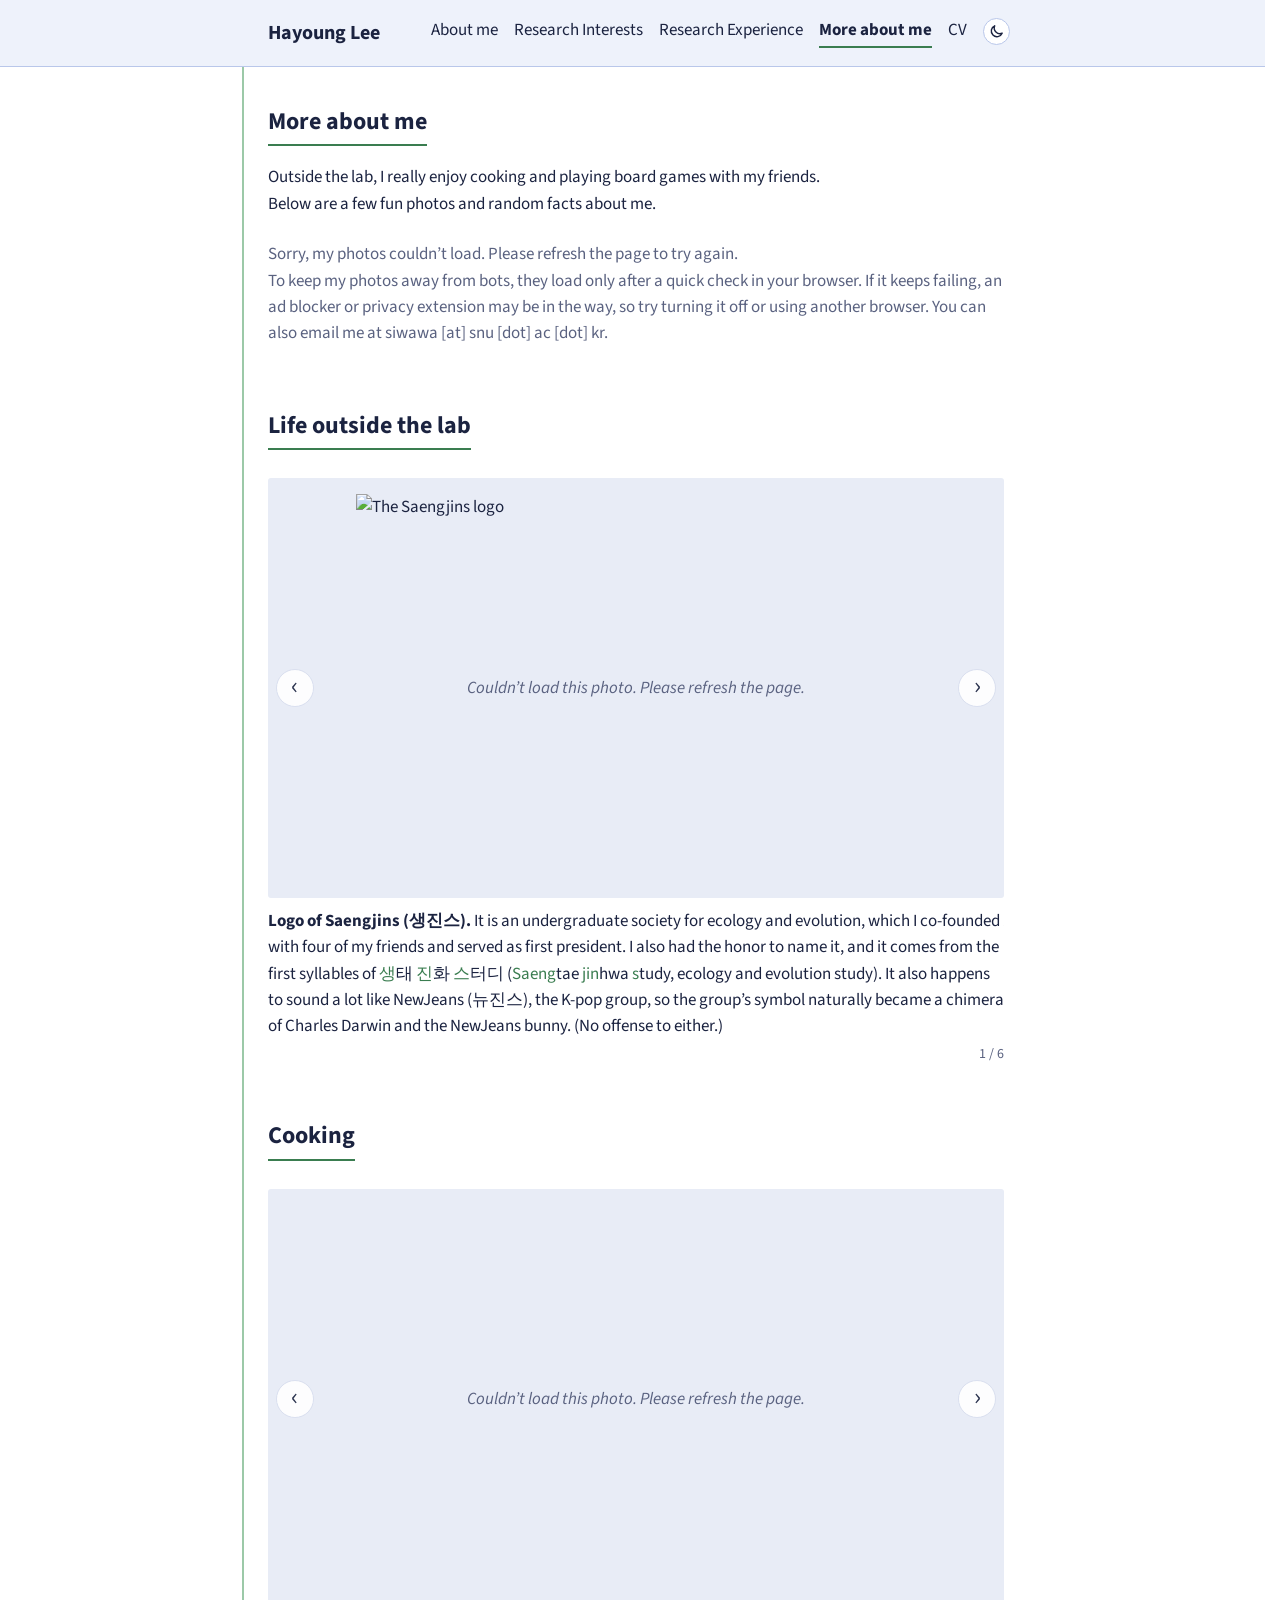
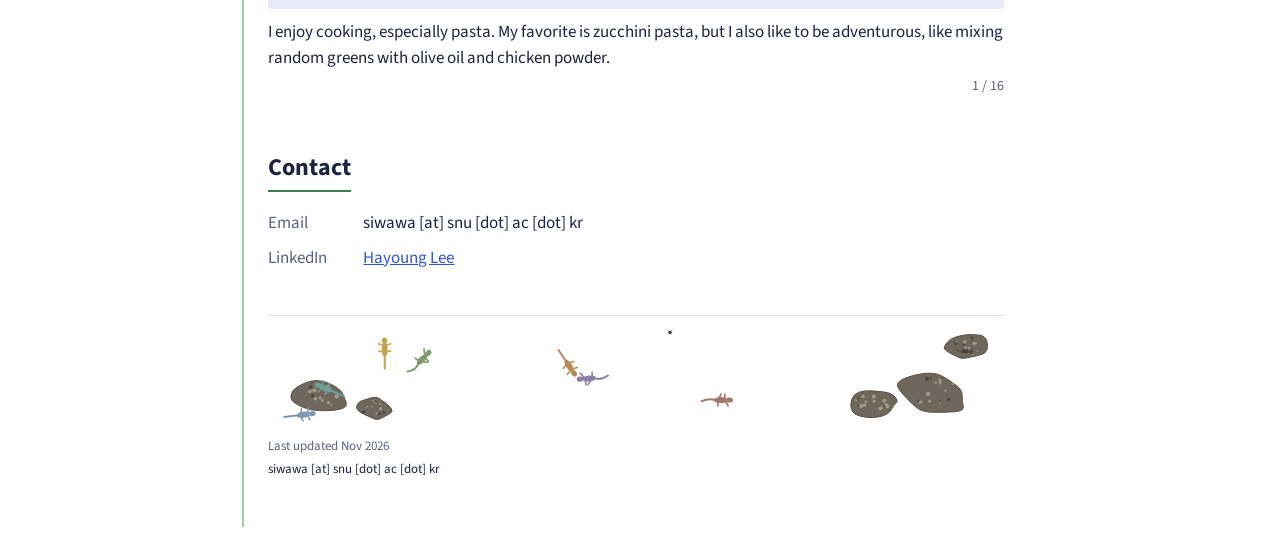
==== commit 3781f54a: "Add galbi caption after tteokguk Co-Authored-By: Claude Opus 5.5 <noreply@anthropic.com>" ====
--- a/more.html
+++ b/more.html
@@ -65,9 +65,9 @@
     <figure><img data-photo="cooking/randomgreens.webp" alt="Random greens mixed with olive oil and chicken powder"><figcaption class="story">I enjoy cooking, especially pasta. My favorite is zucchini pasta, but I also like to be adventurous, like mixing random greens with olive oil and chicken powder.</figcaption></figure>
     <figure><img data-photo="cooking/zuccini.webp" alt="Zucchini pasta"><figcaption class="story">Zucchini pasta is one of my favorites. I have never found anything like it when eating out, yet it is really easy to make.</figcaption></figure>
     <figure><img data-photo="cooking/risotto.webp" alt="Risotto"><figcaption class="story">Even though I kinda think I am now good at pasta, I have never succeeded at risotto. I tried twice, and never even got good feedback from my parents.</figcaption></figure>
-    <figure><img data-photo="cooking/galbi.webp" alt="Galbi"><figcaption>Galbi</figcaption></figure>
     <figure><img data-photo="cooking/gamjatang.webp" alt="Gamja-Tang, a Korean pork bone soup"><figcaption class="story">I also have some experience with Korean traditional food, one of them being Gamja-Tang. I take pride in not making it with an instant meal kit. If you have experience preparing Gamja-Tang without meal kits, you would know how much effort was put into this. This was the first and last time I made Gamja-Tang.</figcaption></figure>
     <figure><img data-photo="cooking/tteukguk_served.webp" alt="A bowl of Tteokguk, Korean rice cake soup"><figcaption class="story">Another Korean dish I can make is Tteokguk. Unlike Gamja-Tang, Tteokguk is really easy to make and to mass-produce. Even though the tradition in Korea is to eat Tteokguk on New Year’s Day, I make it every three weeks.</figcaption></figure>
+    <figure><img data-photo="cooking/galbi.webp" alt="Galbi, Korean braised short ribs"><figcaption class="story">Galbi is another dish that is usually served at Korean Thanksgiving, but I never tried to make it as a regular like Tteokguk because it takes too much effort. Succeeding at this gave me the confidence that I could make pretty much anything (at least to a mid level) by following the protocols.</figcaption></figure>
     <figure><img data-photo="cooking/mushroom.webp" alt="A mushroom dish"><figcaption>Mushrooms</figcaption></figure>
     <figure><img data-photo="cooking/pasta_bongole.webp" alt="Pasta alle vongole"><figcaption>Pasta alle vongole</figcaption></figure>
     <figure><img data-photo="cooking/pork_and_whatisthat.webp" alt="Pork and something else"><figcaption>Pork and… what is that?</figcaption></figure>
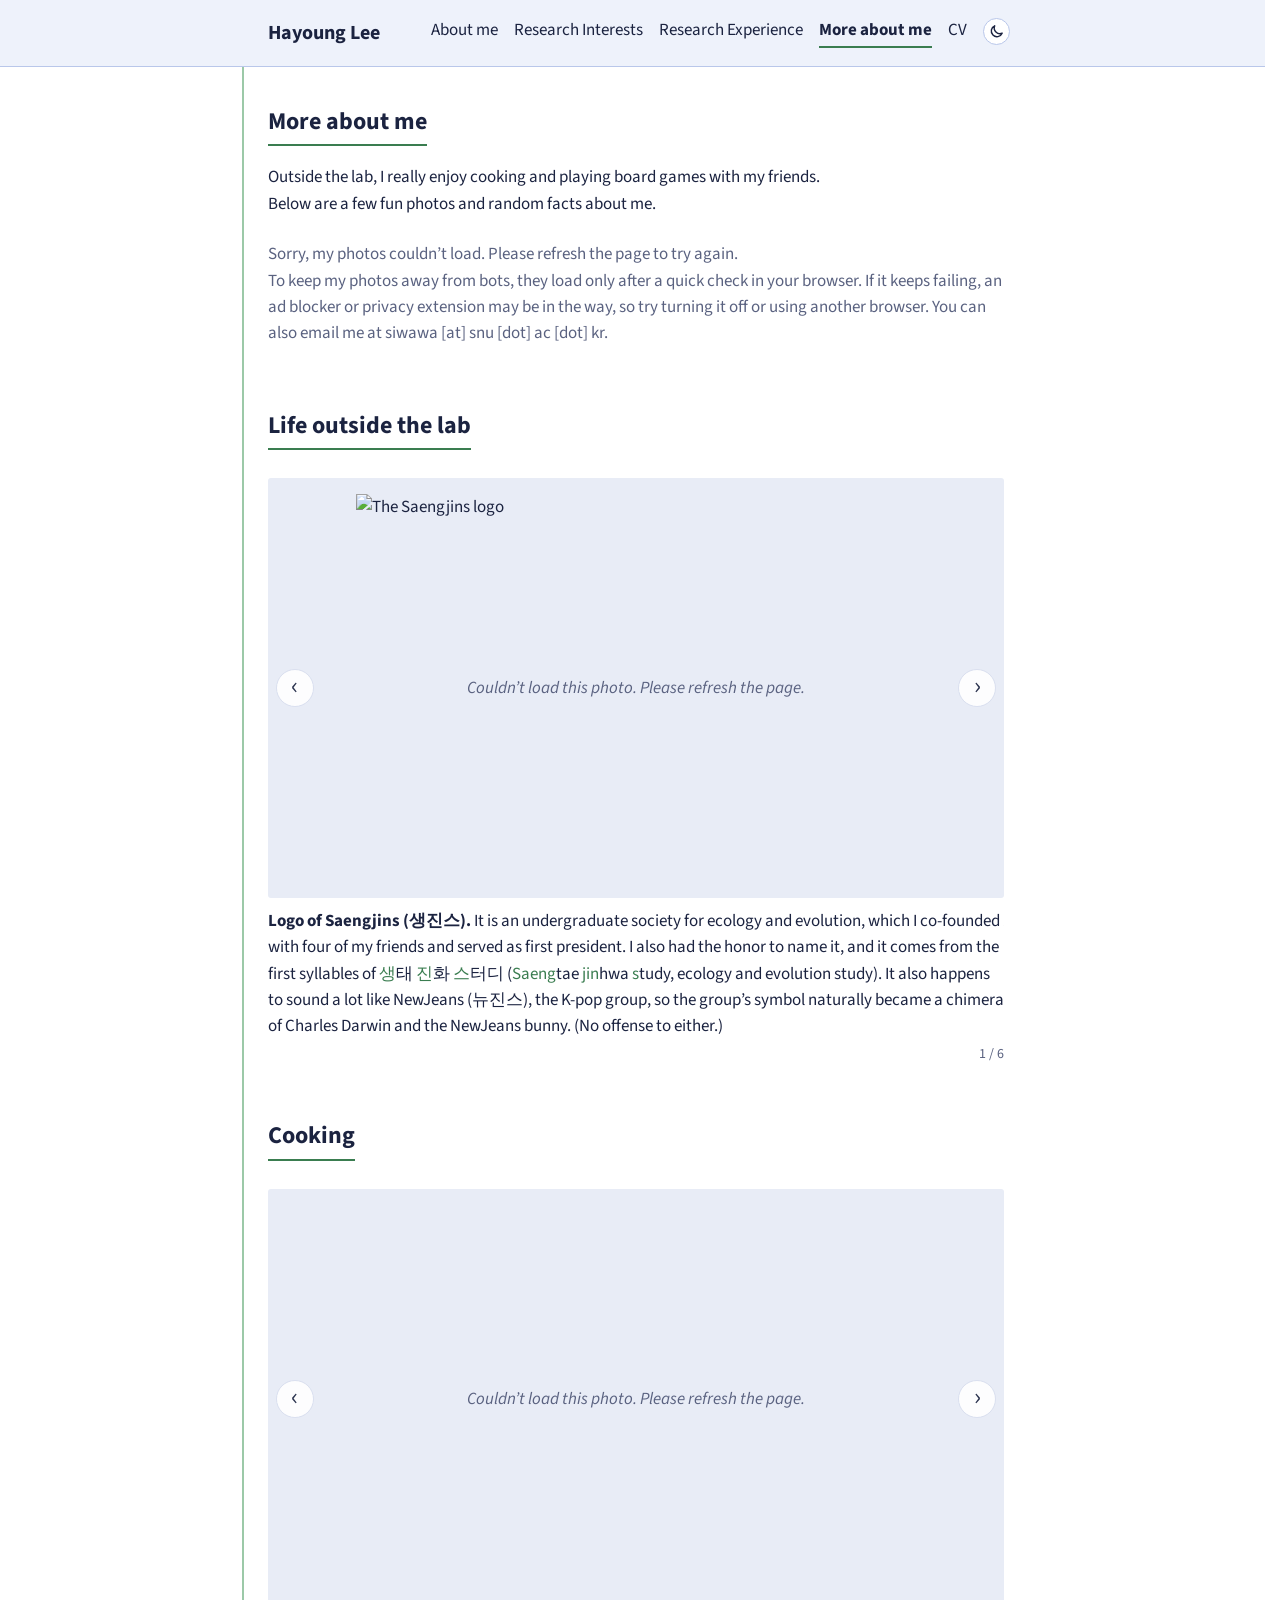
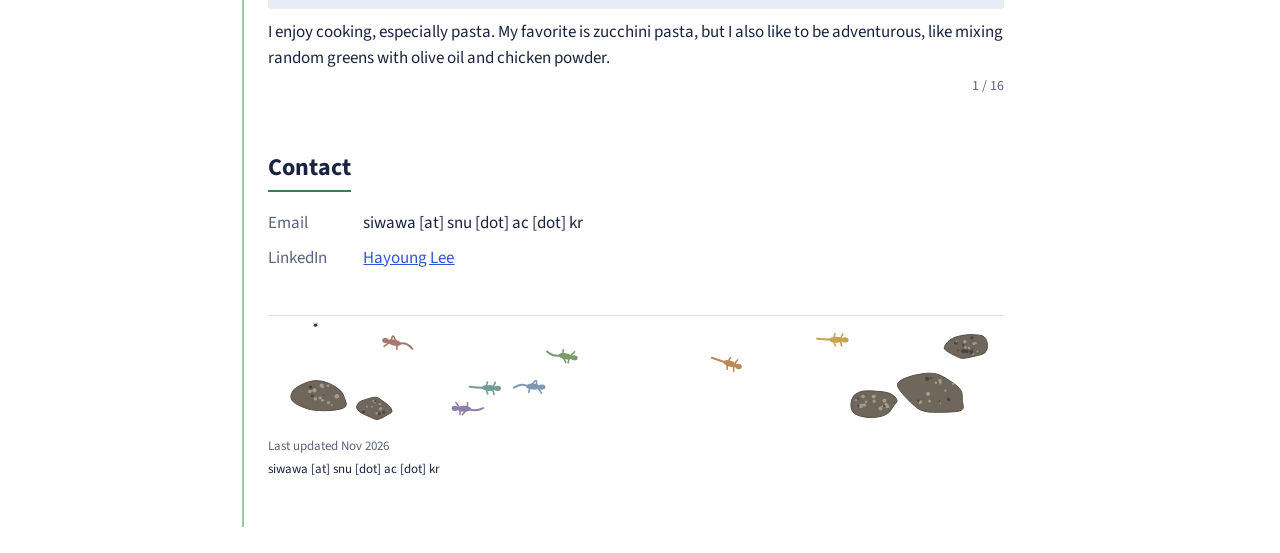
==== commit 5a9d13e1: "Tweak galbi caption Co-Authored-By: Claude Opus 5.5 <noreply@anthropic.com>" ====
--- a/more.html
+++ b/more.html
@@ -67,7 +67,7 @@
     <figure><img data-photo="cooking/risotto.webp" alt="Risotto"><figcaption class="story">Even though I kinda think I am now good at pasta, I have never succeeded at risotto. I tried twice, and never even got good feedback from my parents.</figcaption></figure>
     <figure><img data-photo="cooking/gamjatang.webp" alt="Gamja-Tang, a Korean pork bone soup"><figcaption class="story">I also have some experience with Korean traditional food, one of them being Gamja-Tang. I take pride in not making it with an instant meal kit. If you have experience preparing Gamja-Tang without meal kits, you would know how much effort was put into this. This was the first and last time I made Gamja-Tang.</figcaption></figure>
     <figure><img data-photo="cooking/tteukguk_served.webp" alt="A bowl of Tteokguk, Korean rice cake soup"><figcaption class="story">Another Korean dish I can make is Tteokguk. Unlike Gamja-Tang, Tteokguk is really easy to make and to mass-produce. Even though the tradition in Korea is to eat Tteokguk on New Year’s Day, I make it every three weeks.</figcaption></figure>
-    <figure><img data-photo="cooking/galbi.webp" alt="Galbi, Korean braised short ribs"><figcaption class="story">Galbi is another dish that is usually served at Korean Thanksgiving, but I never tried to make it as a regular like Tteokguk because it takes too much effort. Succeeding at this gave me the confidence that I could make pretty much anything (at least to a mid level) by following the protocols.</figcaption></figure>
+    <figure><img data-photo="cooking/galbi.webp" alt="Galbi, Korean braised short ribs"><figcaption class="story">Galbi is another dish that is usually served on Korean holidays (Korean Thanksgiving), but I never tried to make it as a regular like Tteokguk because it takes too much effort. Succeeding at this gave me the confidence that I could make pretty much anything (at least to a mid level) by following the protocols.</figcaption></figure>
     <figure><img data-photo="cooking/mushroom.webp" alt="A mushroom dish"><figcaption>Mushrooms</figcaption></figure>
     <figure><img data-photo="cooking/pasta_bongole.webp" alt="Pasta alle vongole"><figcaption>Pasta alle vongole</figcaption></figure>
     <figure><img data-photo="cooking/pork_and_whatisthat.webp" alt="Pork and something else"><figcaption>Pork and… what is that?</figcaption></figure>
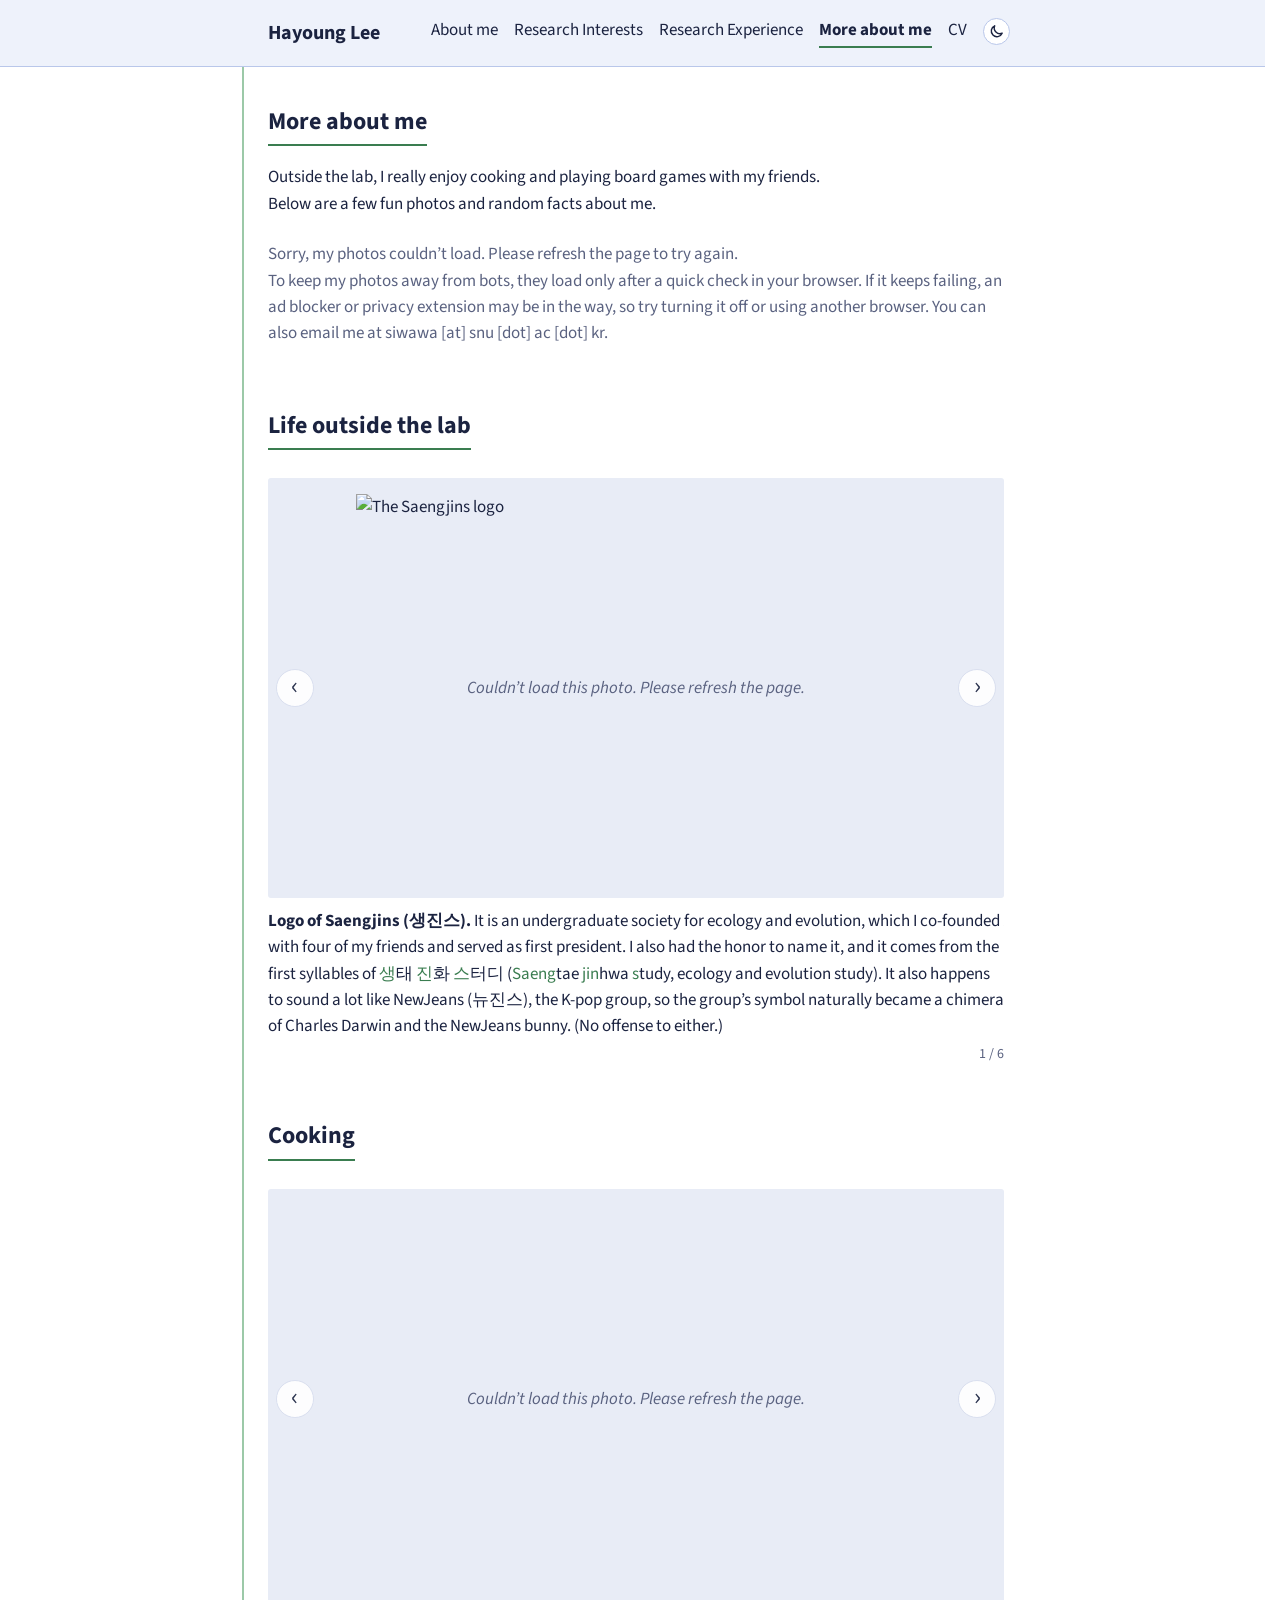
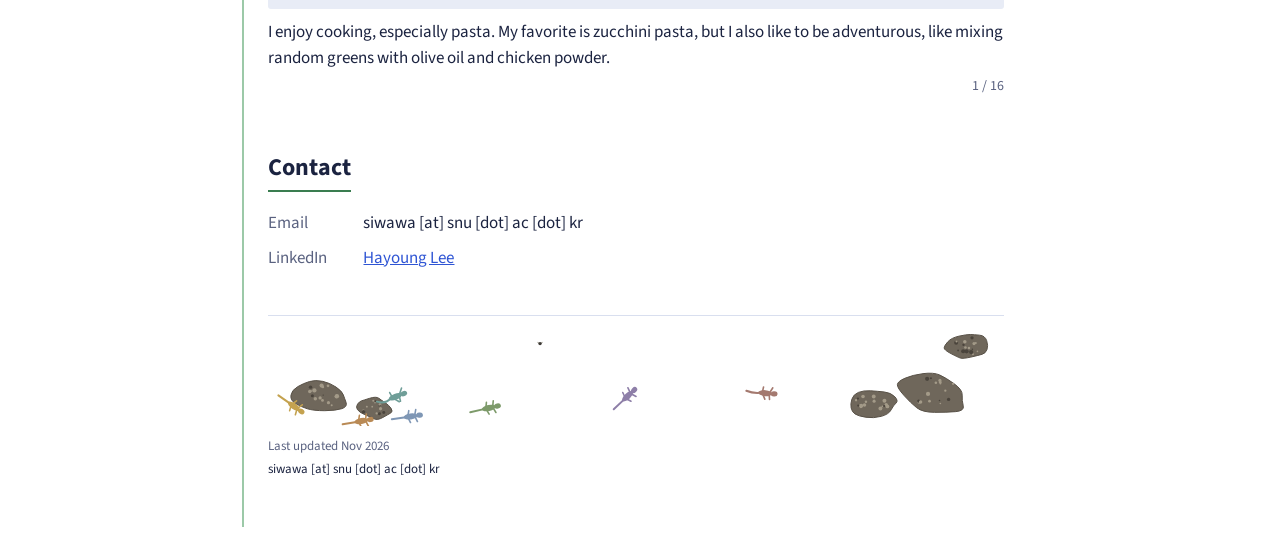
==== commit 23bfaa55: "Add vongole caption Co-Authored-By: Claude Opus 5.5 <noreply@anthropic.com>" ====
--- a/more.html
+++ b/more.html
@@ -69,7 +69,7 @@
     <figure><img data-photo="cooking/tteukguk_served.webp" alt="A bowl of Tteokguk, Korean rice cake soup"><figcaption class="story">Another Korean dish I can make is Tteokguk. Unlike Gamja-Tang, Tteokguk is really easy to make and to mass-produce. Even though the tradition in Korea is to eat Tteokguk on New Year’s Day, I make it every three weeks.</figcaption></figure>
     <figure><img data-photo="cooking/galbi.webp" alt="Galbi, Korean braised short ribs"><figcaption class="story">Galbi is another dish that is usually served on Korean holidays (Korean Thanksgiving), but I never tried to make it as a regular like Tteokguk because it takes too much effort. Succeeding at this gave me the confidence that I could make pretty much anything (at least to a mid level) by following the protocols.</figcaption></figure>
     <figure><img data-photo="cooking/mushroom.webp" alt="A mushroom dish"><figcaption>Mushrooms</figcaption></figure>
-    <figure><img data-photo="cooking/pasta_bongole.webp" alt="Pasta alle vongole"><figcaption>Pasta alle vongole</figcaption></figure>
+    <figure><img data-photo="cooking/pasta_bongole.webp" alt="Pasta alle vongole"><figcaption class="story">Dr. Yeonwoo Park introduced me to some recipes to start out cooking, and Vongole was one of the first dishes I tried. It was surprisingly good just by following the protocols, even though I arbitrarily substituted some ingredients to a dangerous degree (I used very sweet wine instead of dry).</figcaption></figure>
     <figure><img data-photo="cooking/pork_and_whatisthat.webp" alt="Pork and something else"><figcaption>Pork and… what is that?</figcaption></figure>
     <figure><img data-photo="cooking/preserverence.webp" alt="A big batch of diced vegetables for ragù"><figcaption class="story">I often over-prepare ragù, up to 15 servings at a time, and freeze them for later. This is proof of my perseverance, about an hour of dicing. (It made me buy a chopper for vegetables.)</figcaption></figure>
     <figure><img data-photo="cooking/ragu.webp" alt="Ragù simmering in a pot"><figcaption class="story">Ragù also should be simmered multiple times, which means hours of painful stirring. I always think that this would be the last time I make ragù at home, but I still make the same mistake of mass-producing ragù every time the stock is empty.</figcaption></figure>
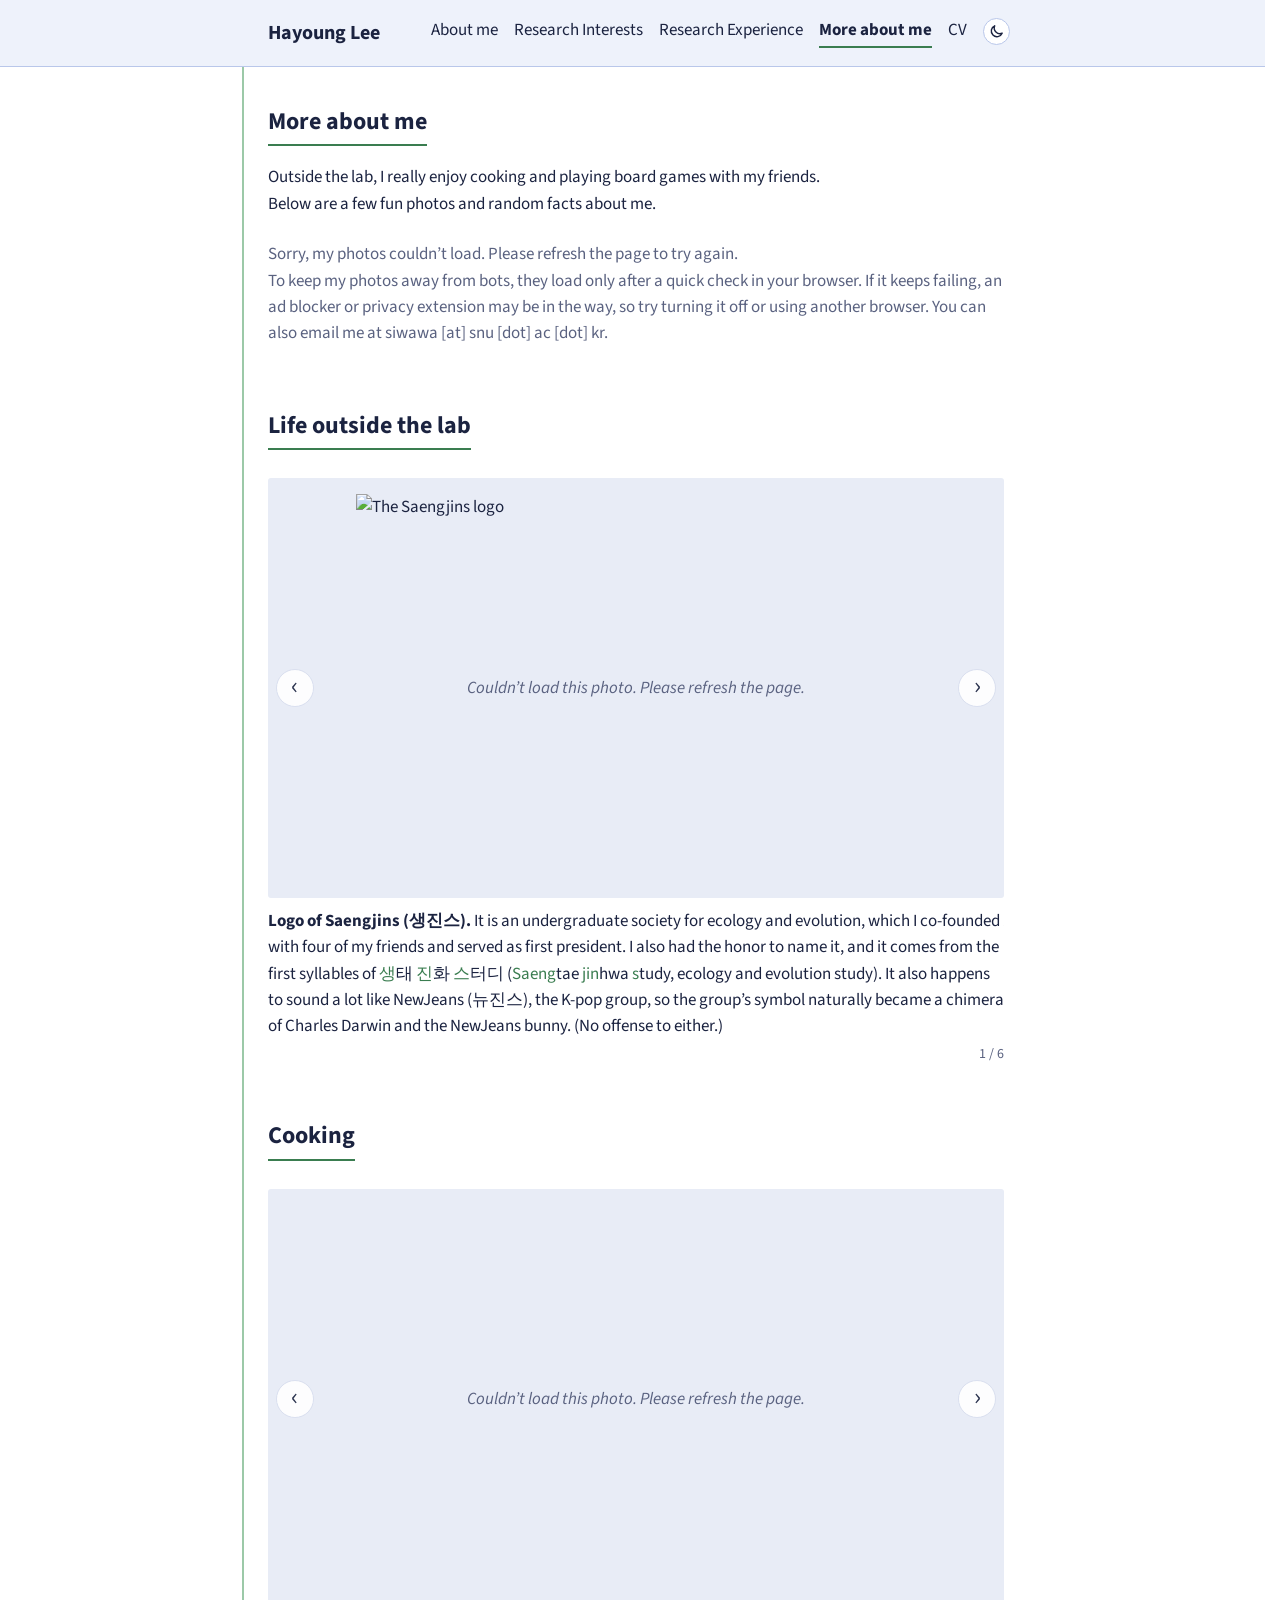
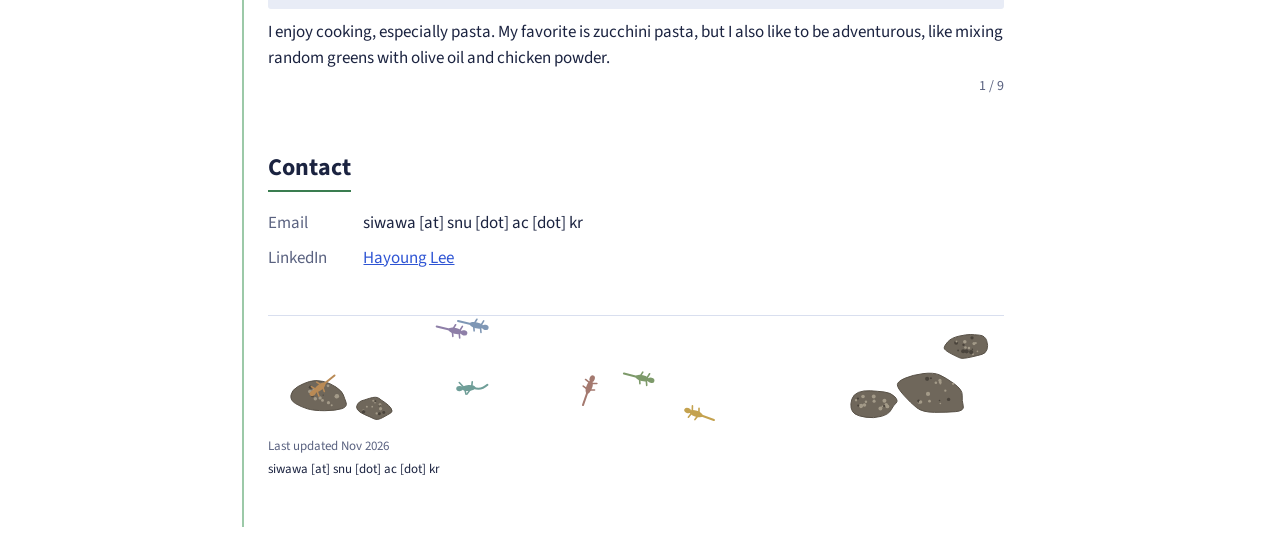
==== commit a7319faa: "Reorder cooking photos, hide uncaptioned ones Co-Authored-By: Claude Opus 5.5 <noreply@anthropic.com" ====
--- a/more.html
+++ b/more.html
@@ -64,20 +64,22 @@
   <div class="gal-track">
     <figure><img data-photo="cooking/randomgreens.webp" alt="Random greens mixed with olive oil and chicken powder"><figcaption class="story">I enjoy cooking, especially pasta. My favorite is zucchini pasta, but I also like to be adventurous, like mixing random greens with olive oil and chicken powder.</figcaption></figure>
     <figure><img data-photo="cooking/zuccini.webp" alt="Zucchini pasta"><figcaption class="story">Zucchini pasta is one of my favorites. I have never found anything like it when eating out, yet it is really easy to make.</figcaption></figure>
+    <figure><img data-photo="cooking/pasta_bongole.webp" alt="Pasta alle vongole"><figcaption class="story">Dr. Yeonwoo Park introduced me to some recipes to start out cooking, and Vongole was one of the first dishes I tried. It was surprisingly good just by following the protocols, even though I arbitrarily substituted some ingredients to a dangerous degree (I used very sweet wine instead of dry).</figcaption></figure>
     <figure><img data-photo="cooking/risotto.webp" alt="Risotto"><figcaption class="story">Even though I kinda think I am now good at pasta, I have never succeeded at risotto. I tried twice, and never even got good feedback from my parents.</figcaption></figure>
+    <figure><img data-photo="cooking/preserverence.webp" alt="A big batch of diced vegetables for ragù"><figcaption class="story">I often over-prepare ragù, up to 15 servings at a time, and freeze them for later. This is proof of my perseverance, about an hour of dicing. (It made me buy a chopper for vegetables.)</figcaption></figure>
+    <figure><img data-photo="cooking/ragu.webp" alt="Ragù simmering in a pot"><figcaption class="story">Ragù also should be simmered multiple times, which means hours of painful stirring. I always think that this would be the last time I make ragù at home, but I still make the same mistake of mass-producing ragù every time the stock is empty.</figcaption></figure>
     <figure><img data-photo="cooking/gamjatang.webp" alt="Gamja-Tang, a Korean pork bone soup"><figcaption class="story">I also have some experience with Korean traditional food, one of them being Gamja-Tang. I take pride in not making it with an instant meal kit. If you have experience preparing Gamja-Tang without meal kits, you would know how much effort was put into this. This was the first and last time I made Gamja-Tang.</figcaption></figure>
     <figure><img data-photo="cooking/tteukguk_served.webp" alt="A bowl of Tteokguk, Korean rice cake soup"><figcaption class="story">Another Korean dish I can make is Tteokguk. Unlike Gamja-Tang, Tteokguk is really easy to make and to mass-produce. Even though the tradition in Korea is to eat Tteokguk on New Year’s Day, I make it every three weeks.</figcaption></figure>
     <figure><img data-photo="cooking/galbi.webp" alt="Galbi, Korean braised short ribs"><figcaption class="story">Galbi is another dish that is usually served on Korean holidays (Korean Thanksgiving), but I never tried to make it as a regular like Tteokguk because it takes too much effort. Succeeding at this gave me the confidence that I could make pretty much anything (at least to a mid level) by following the protocols.</figcaption></figure>
+    <!-- 설명 없는 사진: 설명을 쓰면 위로 옮겨요 (주석 안이라 불러오지 않아요)
     <figure><img data-photo="cooking/mushroom.webp" alt="A mushroom dish"><figcaption>Mushrooms</figcaption></figure>
-    <figure><img data-photo="cooking/pasta_bongole.webp" alt="Pasta alle vongole"><figcaption class="story">Dr. Yeonwoo Park introduced me to some recipes to start out cooking, and Vongole was one of the first dishes I tried. It was surprisingly good just by following the protocols, even though I arbitrarily substituted some ingredients to a dangerous degree (I used very sweet wine instead of dry).</figcaption></figure>
     <figure><img data-photo="cooking/pork_and_whatisthat.webp" alt="Pork and something else"><figcaption>Pork and… what is that?</figcaption></figure>
-    <figure><img data-photo="cooking/preserverence.webp" alt="A big batch of diced vegetables for ragù"><figcaption class="story">I often over-prepare ragù, up to 15 servings at a time, and freeze them for later. This is proof of my perseverance, about an hour of dicing. (It made me buy a chopper for vegetables.)</figcaption></figure>
-    <figure><img data-photo="cooking/ragu.webp" alt="Ragù simmering in a pot"><figcaption class="story">Ragù also should be simmered multiple times, which means hours of painful stirring. I always think that this would be the last time I make ragù at home, but I still make the same mistake of mass-producing ragù every time the stock is empty.</figcaption></figure>
     <figure><img data-photo="cooking/ragu_served.webp" alt="Ragù, served"><figcaption>Ragù, served</figcaption></figure>
     <figure><img data-photo="cooking/rattauii.webp" alt="Ratatouille"><figcaption>Ratatouille</figcaption></figure>
     <figure><img data-photo="cooking/shabu.webp" alt="Shabu-shabu"><figcaption>Shabu-shabu</figcaption></figure>
     <figure><img data-photo="cooking/tofu.webp" alt="A tofu dish"><figcaption>Tofu</figcaption></figure>
     <figure><img data-photo="cooking/tteukguk.webp" alt="Tteokguk"><figcaption>Tteokguk</figcaption></figure>
+    -->
   </div>
   <button class="gal-btn prev" type="button" aria-label="Previous photo">&lsaquo;</button>
   <button class="gal-btn next" type="button" aria-label="Next photo">&rsaquo;</button>
